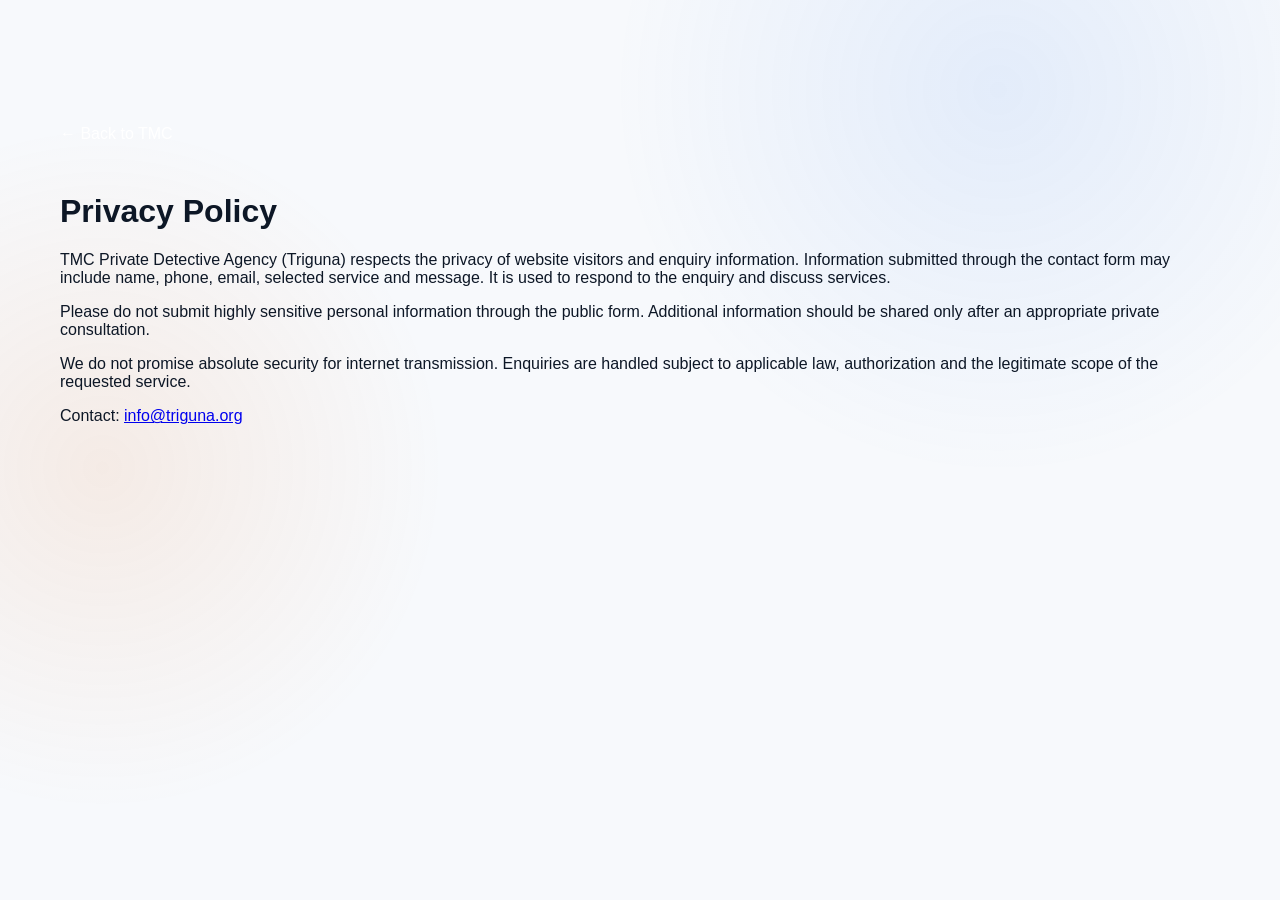
==== privacy-policy.html @ 532d1ec5 "Add files via upload" ====
<!doctype html><html lang="en"><head><meta charset="utf-8"><meta name="viewport" content="width=device-width,initial-scale=1"><title>Privacy Policy | TMC Private Detective Agency</title><link rel="stylesheet" href="styles.css"></head><body><main class="section"><div class="container"><a class="brand" href="index.html">← Back to TMC</a><h1 style="margin-top:50px">Privacy Policy</h1><p>TMC Private Detective Agency (Triguna) respects the privacy of website visitors and enquiry information. Information submitted through the contact form may include name, phone, email, selected service and message. It is used to respond to the enquiry and discuss services.</p><p>Please do not submit highly sensitive personal information through the public form. Additional information should be shared only after an appropriate private consultation.</p><p>We do not promise absolute security for internet transmission. Enquiries are handled subject to applicable law, authorization and the legitimate scope of the requested service.</p><p>Contact: <a href="mailto:info@triguna.org">info@triguna.org</a></p></div></main></body></html>
---- styles.css ----
*{box-sizing:border-box}html{scroll-behavior:smooth}body{margin:0;background:#f7f9fc;color:#0d1726;font-family:"DM Sans",sans-serif;overflow-x:hidden}body:before{content:"";position:fixed;inset:0;background:radial-gradient(circle at 75% 12%,rgba(125,92,255,.10),transparent 30%),radial-gradient(circle at 15% 55%,rgba(0,213,255,.06),transparent 28%);pointer-events:none;z-index:-2}.noise{position:fixed;inset:0;opacity:.025;pointer-events:none;z-index:100;background-image:url("data:image/svg+xml,%3Csvg viewBox='0 0 180 180' xmlns='http://www.w3.org/2000/svg'%3E%3Cfilter id='n'%3E%3CfeTurbulence type='fractalNoise' baseFrequency='.9' numOctaves='4' stitchTiles='stitch'/%3E%3C/filter%3E%3Crect width='100%25' height='100%25' filter='url(%23n)' opacity='.5'/%3E%3C/svg%3E")}.container{width:min(1160px,calc(100% - 48px));margin:auto}.site-header{position:fixed;top:0;left:0;right:0;z-index:50;background:rgba(7,8,13,.64);backdrop-filter:blur(18px);border-bottom:1px solid rgba(255,255,255,.07)}.nav-wrap{height:82px;display:flex;align-items:center;justify-content:space-between}.brand{display:flex;align-items:center;gap:11px;color:#ffffff;text-decoration:none}.brand-mark{width:40px;height:40px;border:1px solid rgba(255,255,255,.2);border-radius:12px;display:flex;align-items:center;justify-content:center;font-family:Manrope;font-size:11px;font-weight:800;letter-spacing:-2px;position:relative;box-shadow:inset 0 0 20px rgba(255,255,255,.04),0 8px 30px rgba(0,0,0,.2)}.brand-mark i{position:absolute;width:2px;height:28px;background:#1f6feb;transform:rotate(22deg);opacity:.9}.brand-mark b{font-size:9px;color:#1f6feb;margin-left:1px}.brand-text{display:flex;flex-direction:column}.brand-text strong{font:800 17px/1 Manrope;letter-spacing:.04em}.brand-text small{font-size:7px;letter-spacing:.18em;color:#6b7788;margin-top:5px}.nav{display:flex;align-items:center;gap:28px}.nav a{color:#596779;text-decoration:none;font-size:13px;font-weight:600;transition:.25s}.nav a:hover{color:#ffffff}.nav .nav-cta{color:#ffffff;border:1px solid rgba(255,255,255,.16);padding:11px 17px;border-radius:10px;background:rgba(255,255,255,.06)}.menu-toggle{display:none;background:none;border:0}.hero{min-height:850px;position:relative;display:flex;align-items:center;padding:120px 0 80px;overflow:hidden}.grid-lines{position:absolute;inset:0;opacity:.18;background-image:linear-gradient(rgba(255,255,255,.045) 1px,transparent 1px),linear-gradient(90deg,rgba(255,255,255,.045) 1px,transparent 1px);background-size:90px 90px;mask-image:linear-gradient(to bottom,black,transparent 85%)}.hero-grid{display:grid;grid-template-columns:1.05fr .95fr;align-items:center;gap:50px;position:relative;z-index:2}.eyebrow{font-size:10px;letter-spacing:.2em;color:#647184;font-weight:700}.pulse{display:inline-block;width:7px;height:7px;border-radius:50%;background:#9d7cff;box-shadow:0 0 0 5px rgba(157,124,255,.1);margin-right:9px}.hero h1{font:800 clamp(58px,7vw,96px)/.93 Manrope;margin:25px 0;color:#ffffff;letter-spacing:-.065em}.hero h1 em,.section-head h2 em,.about-copy h2 em,.cta-box h2 em{font-style:normal;background:linear-gradient(100deg,#ffffff,#1f6feb 45%,#11a8c8);-webkit-background-clip:text;background-clip:text;color:transparent}.dot{color:#1f6feb}.hero-lead{max-width:580px;color:#5d6b7c;font-size:18px;line-height:1.7}.hero-actions{display:flex;gap:12px;flex-wrap:wrap;margin:32px 0}.btn{display:inline-flex;align-items:center;justify-content:center;gap:15px;padding:15px 20px;border-radius:12px;text-decoration:none;font-weight:700;font-size:13px;border:1px solid transparent;cursor:pointer}.btn span{font-size:18px}.btn-primary{background:#ffffff;color:#ffffff;box-shadow:0 15px 40px rgba(255,255,255,.10)}.btn-primary:hover{transform:translateY(-2px);box-shadow:0 20px 50px rgba(255,255,255,.16)}.btn-ghost{color:#ffffff;border-color:rgba(255,255,255,.14);background:rgba(255,255,255,.035)}.trust-row{display:flex;gap:30px;margin-top:50px}.trust-row div{display:flex;flex-direction:column;gap:6px}.trust-row strong{font:700 18px Manrope}.trust-row span{font-size:10px;color:#697789}.hero-visual{height:520px;display:grid;place-items:center}.scene{width:470px;height:470px;position:relative;perspective:1000px}.ring{position:absolute;inset:50%;border:1px solid rgba(167,139,250,.28);border-radius:50%;transform-style:preserve-3d}.ring-a{width:390px;height:390px;margin:-195px;transform:rotateX(68deg) rotateZ(16deg);box-shadow:0 0 80px rgba(120,91,255,.10);animation:spin 18s linear infinite}.ring-b{width:310px;height:310px;margin:-155px;transform:rotateY(68deg) rotateZ(-25deg);border-color:rgba(105,225,255,.2);animation:spin 14s linear infinite reverse}.glass-card{background:linear-gradient(145deg,rgba(255,255,255,.11),rgba(255,255,255,.025));border:1px solid rgba(255,255,255,.17);box-shadow:0 35px 80px rgba(0,0,0,.45),inset 0 1px rgba(255,255,255,.12);backdrop-filter:blur(20px)}.main-card{position:absolute;width:300px;height:360px;left:85px;top:55px;border-radius:28px;padding:20px;transform:rotateY(-14deg) rotateX(8deg) rotateZ(2deg);animation:float 6s ease-in-out infinite}.card-top{display:flex;align-items:center;gap:7px;color:#888995;font-size:8px;letter-spacing:.16em}.mini-dot{width:6px;height:6px;border-radius:50%;background:#1f6feb}.case-code{margin-left:auto}.lens{height:190px;margin:27px 0 22px;border-radius:20px;background:radial-gradient(circle at 50% 48%,rgba(167,139,250,.25),transparent 23%),radial-gradient(circle at 50% 50%,#10131d 0 34%,#0f1724 35% 54%,#151822 55% 56%,#0b0d12 57%);position:relative;overflow:hidden;box-shadow:inset 0 0 50px #000}.lens:before{content:"";position:absolute;inset:20%;border:1px solid rgba(167,139,250,.35);border-radius:50%;box-shadow:0 0 50px rgba(167,139,250,.12)}.lens-core{position:absolute;width:50px;height:50px;border-radius:50%;left:calc(50% - 25px);top:calc(50% - 25px);background:radial-gradient(circle,#b9a4ff 0 3%,#312553 4% 25%,#111b2b 55%);box-shadow:0 0 35px #8b70ff55}.scan{position:absolute;height:1px;left:0;right:0;top:46%;background:linear-gradient(90deg,transparent,#9e86ff,transparent);animation:scan 2.6s ease-in-out infinite}.signal{height:30px;display:flex;align-items:end;gap:5px}.signal span{width:8px;border-radius:5px 5px 1px 1px;background:#8e75ff44}.signal span:nth-child(1){height:10px}.signal span:nth-child(2){height:18px}.signal span:nth-child(3){height:27px;background:#1f6feb}.signal span:nth-child(4){height:20px}.signal span:nth-child(5){height:13px}.card-meta{display:flex;justify-content:space-between;margin-top:20px}.card-meta div{display:flex;flex-direction:column;gap:5px}.card-meta small{font-size:7px;color:#778493;letter-spacing:.14em}.card-meta strong{font-size:10px;letter-spacing:.08em}.float-tag{position:absolute;padding:11px 13px;border:1px solid rgba(255,255,255,.13);background:rgba(12,13,20,.72);backdrop-filter:blur(15px);border-radius:10px;font-size:8px;letter-spacing:.15em;box-shadow:0 15px 30px #0004}.float-tag b{color:#1f6feb;margin-left:7px}.tag-one{top:70px;right:0}.tag-two{bottom:110px;left:0}.tag-three{bottom:45px;right:15px}.hero-orb{position:absolute;border-radius:50%;filter:blur(70px);opacity:.16}.orb-one{width:300px;height:300px;background:#1f6feb;top:140px;right:10%}.orb-two{width:240px;height:240px;background:#11a8c8;bottom:30px;left:-100px}.scroll-note{position:absolute;bottom:25px;left:50%;transform:translateX(-50%);font-size:8px;letter-spacing:.22em;color:#718094}.scroll-note span{margin-left:8px;color:#aaa}.ticker{border-block:1px solid rgba(255,255,255,.06);overflow:hidden;white-space:nowrap;padding:17px 0;color:#6a7788;font-size:10px;letter-spacing:.2em}.ticker-track{display:flex;gap:24px;width:max-content;animation:ticker 35s linear infinite}.ticker i{color:#8f78ff;font-style:normal}.section{padding:125px 0}.section-head{display:grid;grid-template-columns:1.2fr .8fr;gap:60px;align-items:end;margin-bottom:55px}.section-head h2,.about-copy h2{font:800 clamp(40px,5vw,66px)/1 Manrope;letter-spacing:-.055em;margin:18px 0 0}.section-head>p{color:#647184;line-height:1.8;max-width:420px;margin:0 0 5px}.services-grid{display:grid;grid-template-columns:repeat(3,1fr);gap:14px}.service-card{min-height:255px;padding:27px;border:1px solid rgba(255,255,255,.08);background:linear-gradient(145deg,rgba(255,255,255,.055),rgba(255,255,255,.018));border-radius:18px;position:relative;overflow:hidden;transition:.35s}.service-card:before{content:"";position:absolute;width:160px;height:160px;border-radius:50%;right:-80px;top:-80px;background:#1f6feb1a;filter:blur(5px);transition:.4s}.service-card:hover{transform:translateY(-7px);border-color:#1f6feb44;box-shadow:0 25px 60px #0005}.service-card:hover:before{transform:scale(1.8)}.service-number{position:absolute;top:22px;right:25px;color:#a1acb9;font:700 10px Manrope}.service-icon{width:39px;height:39px;border-radius:11px;border:1px solid #1f6feb33;display:grid;place-items:center;color:#1f6feb;background:#1f6feb0d;font-size:17px;margin-bottom:35px}.service-card h3{font:700 18px Manrope;margin:0 0 10px}.service-card p{font-size:12px;line-height:1.7;color:#657386;margin:0 0 22px}.service-card a{font-size:11px;color:#1f6feb;text-decoration:none}.service-card a span{margin-left:6px}.process-section{background:linear-gradient(180deg,transparent,#ffffff,transparent)}.process-line{display:grid;grid-template-columns:repeat(4,1fr);border-top:1px solid rgba(255,255,255,.1)}.process-step{padding:30px 22px 20px 0;position:relative}.process-step:before{content:"";position:absolute;width:7px;height:7px;border-radius:50%;background:#1f6feb;top:-4px;box-shadow:0 0 0 7px #1f6feb12}.process-step span{font:700 11px Manrope;color:#777985}.process-step h3{font:700 22px Manrope;margin:35px 0 8px}.process-step p{color:#7e8089;font-size:13px;line-height:1.65;max-width:220px}.about-grid{display:grid;grid-template-columns:.85fr 1.15fr;gap:100px;align-items:center}.about-visual{height:430px;display:grid;place-items:center;perspective:900px}.cube{width:180px;height:180px;position:relative;transform-style:preserve-3d;transform:rotateX(-18deg) rotateY(30deg) rotateZ(-5deg);animation:cube 12s linear infinite}.face{position:absolute;width:180px;height:180px;display:grid;place-items:center;font:800 25px Manrope;letter-spacing:.08em;background:linear-gradient(145deg,#e9eef5,#090a0e);border:1px solid #1f6feb44;box-shadow:inset 0 0 45px #1f6feb08}.front{transform:translateZ(90px)}.back{transform:rotateY(180deg) translateZ(90px)}.right{transform:rotateY(90deg) translateZ(90px)}.left{transform:rotateY(-90deg) translateZ(90px)}.top{transform:rotateX(90deg) translateZ(90px)}.bottom{transform:rotateX(-90deg) translateZ(90px)}.about-copy .large{font-size:16px;line-height:1.8;color:#999aa5;max-width:650px}.feature-list{margin-top:38px;border-top:1px solid #ffffff10}.feature-list div{display:grid;grid-template-columns:50px 1fr;gap:15px;padding:20px 0;border-bottom:1px solid #ffffff10}.feature-list b{color:#1f6feb;font-size:11px}.feature-list span{font-size:12px;color:#657386;line-height:1.6}.feature-list strong{display:block;color:#172033;margin-bottom:3px}.cta-box{border:1px solid rgba(255,255,255,.1);border-radius:25px;padding:55px 60px;display:flex;align-items:center;justify-content:space-between;gap:30px;background:radial-gradient(circle at 85% 50%,#1f6feb13,transparent 35%),linear-gradient(135deg,#eef3f8,#f2f5f8);box-shadow:0 30px 80px #0005}.cta-box h2{font:800 clamp(35px,4vw,54px)/1 Manrope;letter-spacing:-.05em;margin:16px 0 0}.contact-grid{display:grid;grid-template-columns:.72fr 1.28fr;gap:20px}.contact-info{border:1px solid #ffffff0d;border-radius:20px;padding:10px;background:#ffffff}.contact-item{display:flex;gap:16px;align-items:center;padding:22px 17px;border-bottom:1px solid #ffffff0a;text-decoration:none;color:#ffffff}.contact-item:last-child{border-bottom:0}.contact-icon{width:42px;height:42px;border:1px solid #1f6feb2e;background:#1f6feb09;color:#1f6feb;border-radius:12px;display:grid;place-items:center}.contact-item small{display:block;color:#778493;font-size:8px;letter-spacing:.17em;margin-bottom:5px}.contact-item strong{font-size:13px;line-height:1.5}.contact-form{border:1px solid #ffffff0d;border-radius:20px;padding:28px;background:#ffffff}.form-row{display:grid;grid-template-columns:1fr 1fr;gap:15px}label{font-size:10px;color:#777985;display:block;margin-bottom:15px;letter-spacing:.03em}input,select,textarea{width:100%;margin-top:8px;border:1px solid #ffffff10;background:#f7f9fc;color:#eee;border-radius:10px;padding:13px 14px;outline:none;font:13px "DM Sans"}input:focus,select:focus,textarea:focus{border-color:#1f6feb66;box-shadow:0 0 0 3px #1f6feb0a}select{appearance:auto}textarea{resize:vertical}.form-bottom{display:flex;align-items:center;justify-content:space-between;gap:20px}.check{display:flex;align-items:flex-start;gap:8px;font-size:9px;line-height:1.5;color:#778493;max-width:300px}.check input{width:auto;margin:1px 0}.form-note{font-size:10px;color:#778493}.form-note a{color:#1f6feb}.map-wrap{margin-top:20px;min-height:330px;border:1px solid #ffffff0d;border-radius:20px;overflow:hidden;position:relative;background:#ffffff}.map-wrap iframe{width:100%;height:330px;border:0;filter:grayscale(1) invert(.92) hue-rotate(180deg) brightness(.75) contrast(1.15)}.map-copy{position:absolute;z-index:2;left:25px;top:25px;padding:22px;background:#ffffffdd;backdrop-filter:blur(14px);border:1px solid #ffffff14;border-radius:15px;max-width:280px;box-shadow:0 20px 50px #0007}.map-copy h3{font:700 22px Manrope;line-height:1.15;margin:13px 0}.map-copy p{font-size:10px;color:#777985}.map-copy a{font-size:10px;color:#1f6feb;text-decoration:none}.footer{padding:70px 0 25px;border-top:1px solid #ffffff0a;background:#eef2f6}.footer-grid{display:grid;grid-template-columns:2fr 1fr 1fr;gap:50px}.footer p{max-width:330px;color:#6b7788;font-size:11px;line-height:1.7;margin-top:18px}.footer-grid>div:not(:first-child){display:flex;flex-direction:column;gap:10px}.footer-grid small{color:#6b7788;font-size:8px;letter-spacing:.18em;margin-bottom:6px}.footer-grid a:not(.brand){color:#667587;text-decoration:none;font-size:11px}.footer-bottom{border-top:1px solid #ffffff0a;margin-top:50px;padding-top:20px;display:flex;justify-content:space-between;gap:30px;color:#738092;font-size:8px;line-height:1.5}.chat-launcher{position:fixed;right:24px;bottom:24px;width:60px;height:60px;border:1px solid #ffffff22;border-radius:18px;background:linear-gradient(145deg,#1f6feb,#1757b8);color:#ffffff;z-index:80;box-shadow:0 18px 45px #0008;cursor:pointer;font-size:23px}.chat-launcher i{position:absolute;right:-3px;top:-4px;width:17px;height:17px;border-radius:50%;background:#ffffff;color:#17131f;font:700 9px/17px "DM Sans";font-style:normal}.chatbot{position:fixed;right:24px;bottom:96px;width:350px;height:480px;background:#ffffff;border:1px solid #ffffff16;border-radius:20px;z-index:79;box-shadow:0 30px 90px #000b;display:none;overflow:hidden}.chatbot.open{display:flex;flex-direction:column;animation:pop .25s ease}.chat-head{padding:17px 18px;display:flex;justify-content:space-between;align-items:center;border-bottom:1px solid #ffffff0d;background:#eef3f8}.chat-head strong{display:block;font:700 13px Manrope}.chat-head small{font-size:9px;color:#6f717c}.chat-head button{background:none;border:0;color:#777985;font-size:23px;cursor:pointer}.chat-messages{padding:17px;flex:1;overflow:auto;display:flex;flex-direction:column;gap:10px}.bot-msg,.user-msg{max-width:85%;padding:10px 12px;border-radius:12px;font-size:11px;line-height:1.55}.bot-msg{background:#e9eef5;color:#c7c8d0;align-self:flex-start}.user-msg{background:#1f6feb;color:#ffffff;align-self:flex-end}.chat-quick{display:flex;gap:6px;padding:0 12px 10px;overflow:auto}.chat-quick button{white-space:nowrap;background:#ffffff07;border:1px solid #ffffff10;color:#9d9eaa;border-radius:20px;padding:7px 9px;font-size:9px;cursor:pointer}.chatbot form{display:flex;border-top:1px solid #ffffff0d;padding:10px;gap:7px}.chatbot form input{margin:0}.chatbot form button{width:42px;border:0;border-radius:10px;background:#1f6feb;color:#08080d;font-weight:800}.reveal{opacity:0;transform:translateY(25px);transition:opacity .7s ease,transform .7s ease}.reveal.visible{opacity:1;transform:none}@keyframes float{0%,100%{transform:rotateY(-14deg) rotateX(8deg) rotateZ(2deg) translateY(0)}50%{transform:rotateY(-10deg) rotateX(5deg) rotateZ(1deg) translateY(-12px)}}@keyframes spin{to{transform:rotateX(68deg) rotateZ(376deg)}}@keyframes scan{0%,100%{top:25%;opacity:0}20%{opacity:1}50%{top:80%;opacity:.6}80%{opacity:1}}@keyframes cube{to{transform:rotateX(342deg) rotateY(390deg) rotateZ(355deg)}}@keyframes ticker{to{transform:translateX(-50%)}}@keyframes pop{from{opacity:0;transform:translateY(10px) scale(.97)}to{opacity:1;transform:none}}@media(max-width:900px){.nav{gap:15px}.hero-grid{grid-template-columns:1fr}.hero{min-height:auto;padding-top:145px}.hero-visual{height:480px}.section-head{grid-template-columns:1fr;gap:15px}.services-grid{grid-template-columns:1fr 1fr}.about-grid{grid-template-columns:1fr;gap:30px}.about-visual{height:330px}.contact-grid{grid-template-columns:1fr}.process-line{grid-template-columns:1fr 1fr}.footer-grid{grid-template-columns:1fr 1fr}.footer-grid>div:first-child{grid-column:1/-1}}@media(max-width:650px){.container{width:min(100% - 30px,1160px)}.nav{display:none;position:absolute;top:81px;left:15px;right:15px;padding:18px;background:#ffffff;border:1px solid #ffffff12;border-radius:15px;flex-direction:column;align-items:stretch}.nav.open{display:flex}.nav a{padding:8px}.menu-toggle{display:flex;flex-direction:column;gap:5px}.menu-toggle span{width:24px;height:1px;background:#172033}.hero h1{font-size:58px}.hero-lead{font-size:15px}.trust-row{gap:14px;flex-wrap:wrap}.trust-row div{min-width:90px}.scene{transform:scale(.75);transform-origin:center}.hero-visual{height:390px}.services-grid{grid-template-columns:1fr}.process-line{grid-template-columns:1fr}.cta-box{padding:35px 25px;flex-direction:column;align-items:flex-start}.form-row{grid-template-columns:1fr}.form-bottom{align-items:flex-start;flex-direction:column}.footer-grid{grid-template-columns:1fr}.footer-bottom{flex-direction:column}.chatbot{right:12px;left:12px;width:auto;bottom:88px}.chat-launcher{right:15px;bottom:15px}.map-copy{right:15px;left:15px;max-width:none}.map-wrap iframe{height:390px}.map-wrap{min-height:390px}}

/* Triguna-inspired corporate palette */
body{background:#f7f9fc;color:#0d1726}
body:before{background:radial-gradient(circle at 78% 10%,rgba(31,111,235,.10),transparent 30%),radial-gradient(circle at 10% 50%,rgba(17,168,200,.08),transparent 28%)}
.site-header{background:rgba(247,249,252,.78);border-bottom:1px solid rgba(13,23,38,.08)}
.nav a{color:#526174}.nav a:hover{color:#0d1726}.nav .nav-cta{color:#fff;background:#1f6feb;border-color:#1f6feb}
.brand-mark{border-color:rgba(13,23,38,.15);box-shadow:inset 0 0 20px rgba(31,111,235,.05),0 8px 30px rgba(13,23,38,.08)}
.hero{background:linear-gradient(180deg,#f7f9fc 0%,#f4f7fb 100%)}
.grid-lines{opacity:.5;background-image:linear-gradient(rgba(13,23,38,.04) 1px,transparent 1px),linear-gradient(90deg,rgba(13,23,38,.04) 1px,transparent 1px)}
.glass-card{background:linear-gradient(145deg,rgba(255,255,255,.9),rgba(239,245,252,.75));border-color:rgba(31,111,235,.16);box-shadow:0 35px 80px rgba(31,55,90,.16),inset 0 1px rgba(255,255,255,.9)}
.main-card{background:linear-gradient(145deg,rgba(255,255,255,.96),rgba(239,245,252,.86))}
.lens{background:radial-gradient(circle at 50% 48%,rgba(31,111,235,.23),transparent 23%),radial-gradient(circle at 50% 50%,#e7edf5 0 34%,#dce5ef 35% 54%,#c9d7e7 55% 56%,#e7edf5 57%)}
.lens-core{background:radial-gradient(circle,#4db7d0 0 3%,#2a72bc 4% 25%,#13253b 55%);box-shadow:0 0 35px rgba(31,111,235,.3)}
.float-tag{background:rgba(255,255,255,.9);border-color:rgba(13,23,38,.10);box-shadow:0 15px 30px rgba(13,23,38,.12)}
.ticker{border-color:rgba(13,23,38,.08);color:#6a7788}
.section-head>p,.about-copy .large{color:#647184}
.service-card{border-color:rgba(13,23,38,.09);background:linear-gradient(145deg,rgba(255,255,255,.96),rgba(239,244,249,.8));box-shadow:0 10px 30px rgba(20,45,80,.04)}
.service-card:hover{border-color:rgba(31,111,235,.28);box-shadow:0 25px 60px rgba(20,45,80,.12)}
.service-card:before{background:rgba(31,111,235,.08)}
.process-section{background:linear-gradient(180deg,transparent,#eef3f8,transparent)}
.process-line{border-color:rgba(13,23,38,.10)}
.process-step h3{color:#172033}.process-step p{color:#657386}
.about-visual .face{background:linear-gradient(145deg,#f3f7fb,#dfe8f1);border-color:rgba(31,111,235,.20);box-shadow:inset 0 0 45px rgba(31,111,235,.05)}
.cta-box{border-color:rgba(13,23,38,.09);background:radial-gradient(circle at 85% 50%,rgba(31,111,235,.10),transparent 35%),linear-gradient(135deg,#ffffff,#eef4f9);box-shadow:0 30px 80px rgba(20,45,80,.10)}
.contact-info,.contact-form{border-color:rgba(13,23,38,.09);background:#fff}
input,select,textarea{background:#f7f9fc;border-color:rgba(13,23,38,.10);color:#172033}
.map-wrap{border-color:rgba(13,23,38,.09);background:#eef3f8}
.map-copy{background:rgba(255,255,255,.94);border-color:rgba(13,23,38,.10);box-shadow:0 20px 50px rgba(13,23,38,.14)}
.footer{background:#0c1726;border-top-color:rgba(255,255,255,.08)}
.footer p,.footer-grid a:not(.brand){color:#a6b2c0}.footer-grid small{color:#7f8d9d}.footer-bottom{border-color:rgba(255,255,255,.10);color:#8290a0}
.chatbot{background:#fff;border-color:rgba(13,23,38,.12);box-shadow:0 30px 90px rgba(13,23,38,.24)}
.chat-head{background:#f0f4f8;border-color:rgba(13,23,38,.08)}
.bot-msg{background:#edf2f7;color:#334257}.chat-quick button{background:#f3f6f9;border-color:rgba(13,23,38,.08);color:#5d6b7c}
.chatbot form{border-color:rgba(13,23,38,.08)}

.hero h1,.section-head h2,.about-copy h2,.cta-box h2,.service-card h3,.process-step h3{color:#0d1726}.card-top{color:#667588}.hero-lead{color:#5d6b7c}.trust-row span{color:#6a7788}.service-number{color:#a1acb9}.hero-orb{opacity:.12}.tag-one,.tag-two,.tag-three{color:#334257}

.local-section{background:#f1f5f9}
.local-grid{display:grid;grid-template-columns:repeat(3,1fr);gap:14px}
.local-card{padding:30px;border:1px solid rgba(13,23,38,.08);background:#fff;border-radius:18px;box-shadow:0 10px 30px rgba(20,45,80,.04)}
.local-card span{font-size:9px;letter-spacing:.18em;color:#1f6feb;font-weight:700}
.local-card h3{font:700 20px Manrope;color:#0d1726;margin:14px 0 10px}
.local-card p{font-size:12px;line-height:1.7;color:#657386}
.local-card a{font-size:11px;color:#1f6feb;text-decoration:none}
.keyword-cloud{display:flex;gap:8px;flex-wrap:wrap;margin-top:25px}
.keyword-cloud span{font-size:9px;color:#667587;background:#fff;border:1px solid rgba(13,23,38,.08);border-radius:999px;padding:8px 11px}
.faq-grid{display:grid;grid-template-columns:1fr 1fr;gap:12px}
.faq-item{border:1px solid rgba(13,23,38,.08);background:#fff;border-radius:15px;padding:18px 20px}
.faq-item summary{cursor:pointer;font:700 14px Manrope;color:#172033}
.faq-item p{font-size:12px;line-height:1.7;color:#657386;margin:15px 0 0}
.footer-bottom a{color:#9fb0c3;text-decoration:none}
@media(max-width:900px){.local-grid{grid-template-columns:1fr}.faq-grid{grid-template-columns:1fr}}

/* Warm orange accents: reserved for actions and important moments. */
:root{--accent-orange:#e87522;--accent-orange-dark:#c9580d;--accent-orange-soft:rgba(232,117,34,.12)}
body:before{background:radial-gradient(circle at 78% 10%,rgba(31,111,235,.09),transparent 30%),radial-gradient(circle at 8% 52%,rgba(232,117,34,.10),transparent 27%)}
.brand-mark i,.brand-mark b,.dot,.mini-dot,.float-tag b,.local-card span{color:var(--accent-orange);background-color:var(--accent-orange)}
.brand-mark b,.float-tag b,.local-card span{background-color:transparent}
.pulse{background:var(--accent-orange);box-shadow:0 0 0 5px var(--accent-orange-soft)}
.hero h1 em,.section-head h2 em,.about-copy h2 em,.cta-box h2 em{background:linear-gradient(100deg,#0d1726 5%,#d86413 56%,#f09a45);-webkit-background-clip:text;background-clip:text}
.btn-primary,.nav .nav-cta{background:linear-gradient(135deg,var(--accent-orange),var(--accent-orange-dark));border-color:var(--accent-orange);box-shadow:0 14px 30px rgba(201,88,13,.20)}
.btn-primary:hover,.nav .nav-cta:hover{background:linear-gradient(135deg,#f08a36,#c4510b);box-shadow:0 18px 35px rgba(201,88,13,.26)}
.service-icon,.contact-icon{color:var(--accent-orange);border-color:rgba(232,117,34,.30);background:var(--accent-orange-soft)}
.service-card:before{background:rgba(232,117,34,.08)}.service-card:hover{border-color:rgba(232,117,34,.35)}
.service-card a,.local-card a,.map-copy a,.form-note a{color:var(--accent-orange-dark)}
.process-step:before{background:var(--accent-orange);box-shadow:0 0 0 7px var(--accent-orange-soft)}
.cta-box{background:radial-gradient(circle at 85% 50%,rgba(232,117,34,.15),transparent 35%),linear-gradient(135deg,#fff,#f8f1ea)}
.chat-launcher{background:linear-gradient(145deg,var(--accent-orange),var(--accent-orange-dark))}
.local-note{margin-top:28px;padding:28px 32px;border-left:4px solid var(--accent-orange);border-radius:0 16px 16px 0;background:linear-gradient(90deg,#fff8f2,#fff);box-shadow:0 10px 30px rgba(90,51,22,.05)}
.local-note h3{margin:0 0 9px;font:700 20px Manrope;color:#172033}.local-note p{max-width:900px;margin:0;color:#657386;font-size:13px;line-height:1.8}

/* Generated editorial photography, framed to retain a clean and readable layout. */
.hero-photo{position:absolute;inset:18px;width:calc(100% - 36px);height:calc(100% - 36px);object-fit:cover;object-position:center;border-radius:30px;opacity:.92;filter:saturate(.88) contrast(1.03);box-shadow:0 28px 70px rgba(21,55,92,.20)}
.scene:after{content:"";position:absolute;inset:18px;border-radius:30px;background:linear-gradient(135deg,rgba(15,41,73,.08),transparent 48%,rgba(232,117,34,.13));pointer-events:none}
.scene .ring,.scene .main-card,.scene .float-tag{z-index:1}.scene .main-card{background:rgba(255,255,255,.89);box-shadow:0 25px 55px rgba(13,38,68,.24),inset 0 1px rgba(255,255,255,.9)}
.about-photo-frame{width:min(100%,390px);height:390px;position:relative;overflow:hidden;border-radius:24px;border:8px solid #fff;box-shadow:0 25px 55px rgba(22,52,86,.16)}
.about-photo-frame:after{content:"";position:absolute;inset:0;background:linear-gradient(145deg,rgba(25,87,154,.10),transparent 50%,rgba(232,117,34,.14));pointer-events:none}.about-photo-frame img{width:100%;height:100%;object-fit:cover;display:block}.photo-caption{position:absolute;z-index:1;left:16px;right:16px;bottom:16px;padding:12px 14px;border-radius:10px;background:rgba(12,36,64,.88);color:#fff;font:700 10px Manrope;letter-spacing:.13em;backdrop-filter:blur(10px)}.photo-caption span{color:#f59a43;margin-right:8px}
@media(max-width:650px){.hero-photo{inset:10px;width:calc(100% - 20px);height:calc(100% - 20px)}.scene:after{inset:10px}.about-photo-frame{height:310px}}

/* The hero image is now the sole focal point, without the old dashboard overlay. */
.scene .ring,.scene .main-card,.scene .float-tag{display:none}

/* Blue navigation surface for clearer contrast against the light hero. */
.site-header{background:linear-gradient(100deg,rgba(10,39,75,.96),rgba(20,82,143,.94));border-bottom-color:rgba(255,255,255,.14);box-shadow:0 8px 28px rgba(12,45,82,.16)}
.brand{color:#fff}.brand-text small{color:rgba(255,255,255,.67)}.brand-mark{border-color:rgba(255,255,255,.25);box-shadow:inset 0 0 20px rgba(255,255,255,.08),0 8px 30px rgba(0,0,0,.14)}
.nav a,.nav a:hover{color:rgba(255,255,255,.88)}.nav a:hover{color:#fff}.nav .nav-cta{border-color:#f2994a;background:linear-gradient(135deg,#ee7a22,#c9580d)}
@media(max-width:650px){.nav{background:#123f72;border-color:rgba(255,255,255,.16)}.menu-toggle span{background:#fff}}

body.modal-open{overflow:hidden}.success-modal{position:fixed;inset:0;z-index:120;display:none;align-items:center;justify-content:center;padding:20px}.success-modal.open{display:flex}.success-modal__backdrop{position:absolute;inset:0;background:rgba(7,24,45,.64);backdrop-filter:blur(7px)}.success-modal__card{position:relative;z-index:1;width:min(100%,440px);padding:44px 38px 36px;text-align:center;border:1px solid rgba(255,255,255,.65);border-radius:24px;background:linear-gradient(145deg,#fff,#f4f8fc);box-shadow:0 28px 80px rgba(5,24,50,.34);animation:modal-in .25s ease}.success-modal__close{position:absolute;top:14px;right:17px;border:0;background:transparent;color:#5f6e80;font-size:26px;cursor:pointer}.success-modal__icon{display:grid;place-items:center;width:64px;height:64px;margin:0 auto 20px;border-radius:50%;background:linear-gradient(135deg,#1b6dbc,#10457d);box-shadow:0 10px 25px rgba(16,69,125,.22);color:#fff;font-size:29px;font-weight:800}.success-modal h2{margin:14px 0 10px;font:800 38px/1 Manrope;color:#102b4b;letter-spacing:-.04em}.success-modal p{margin:0 auto 26px;max-width:315px;color:#667587;font-size:14px;line-height:1.7}.success-modal .btn{min-width:140px}@keyframes modal-in{from{opacity:0;transform:translateY(12px) scale(.96)}to{opacity:1;transform:none}}

/* Refined TMC monogram and wordmark. */
.site-header .brand{gap:13px;transition:transform .25s ease}.site-header .brand:hover{transform:translateY(-1px)}
.site-header .brand-mark{width:48px;height:48px;overflow:hidden;border-radius:15px;border:1px solid rgba(255,255,255,.30);background:linear-gradient(145deg,rgba(72,144,211,.44),rgba(8,35,69,.72));box-shadow:inset 0 1px rgba(255,255,255,.18),0 10px 24px rgba(1,18,40,.22)}
.site-header .brand-mark:before{content:"";position:absolute;width:70px;height:70px;border:1px solid rgba(255,255,255,.16);border-radius:50%;left:-31px;bottom:-39px}.site-header .brand-mark span{position:relative;z-index:1;font:800 13px/1 Manrope;letter-spacing:-.12em}.site-header .brand-mark span:first-child{margin-right:-2px}.site-header .brand-mark i{z-index:2;width:3px;height:34px;border-radius:3px;background:linear-gradient(#ffad5e,#df6210);box-shadow:0 0 12px rgba(240,122,34,.45);transform:rotate(23deg)}.site-header .brand-mark b{position:relative;z-index:1;font:800 10px Manrope;color:#fff;margin-left:-1px}
.site-header .brand-text strong{font:800 24px/.9 Manrope;letter-spacing:.025em;text-shadow:0 2px 12px rgba(0,0,0,.16)}.site-header .brand-text small{margin-top:6px;font:700 8px/1.1 "DM Sans";letter-spacing:.20em;color:rgba(255,255,255,.72)}
@media(max-width:650px){.site-header .brand-mark{width:42px;height:42px;border-radius:13px}.site-header .brand-text strong{font-size:21px}.site-header .brand-text small{font-size:6.5px;letter-spacing:.16em}}
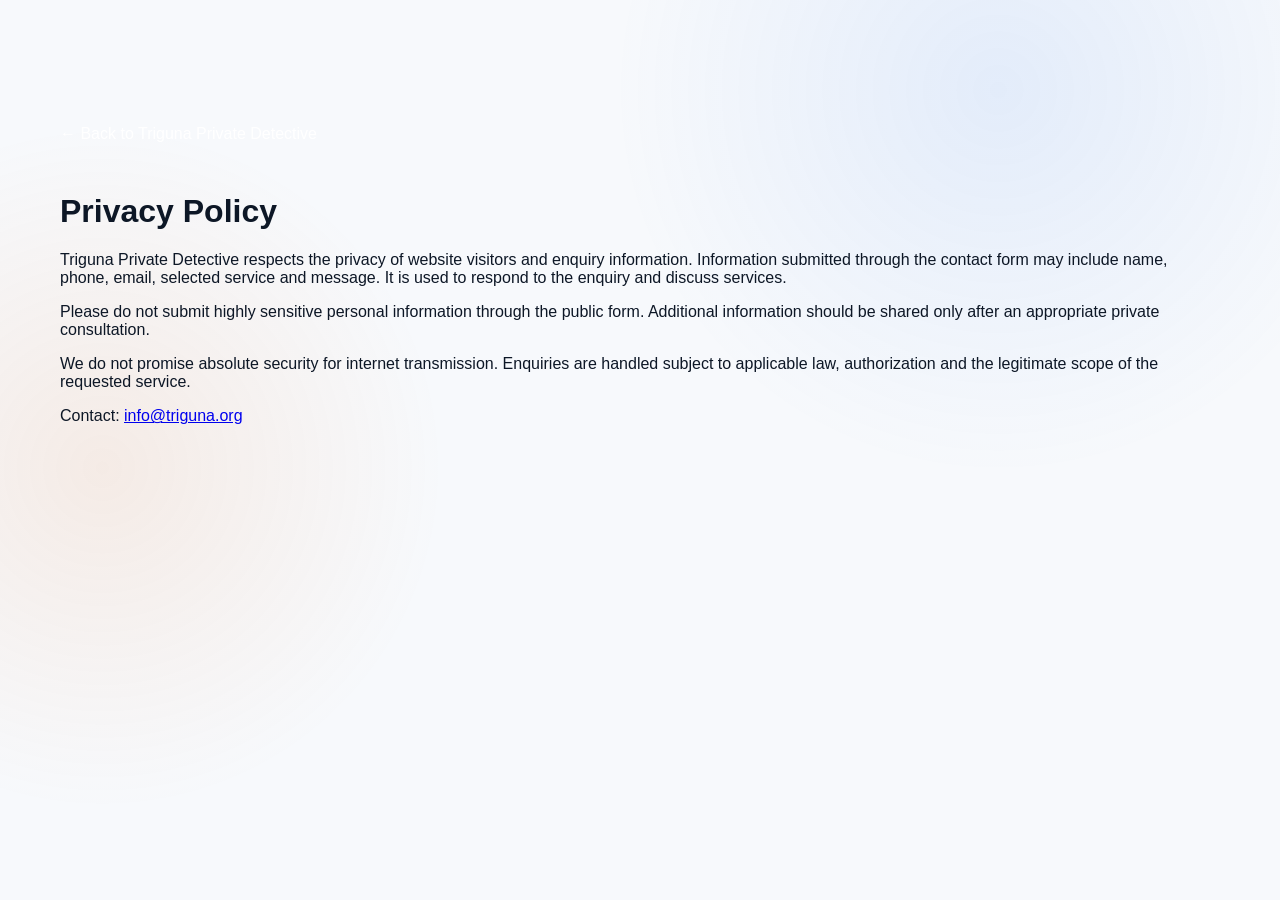
==== commit bc3fdb32: "Rename brand to Triguna Private Detective" ====
--- a/privacy-policy.html
+++ b/privacy-policy.html
@@ -1 +1 @@
-<!doctype html><html lang="en"><head><meta charset="utf-8"><meta name="viewport" content="width=device-width,initial-scale=1"><title>Privacy Policy | TMC Private Detective Agency</title><link rel="stylesheet" href="styles.css"></head><body><main class="section"><div class="container"><a class="brand" href="index.html">← Back to TMC</a><h1 style="margin-top:50px">Privacy Policy</h1><p>TMC Private Detective Agency (Triguna) respects the privacy of website visitors and enquiry information. Information submitted through the contact form may include name, phone, email, selected service and message. It is used to respond to the enquiry and discuss services.</p><p>Please do not submit highly sensitive personal information through the public form. Additional information should be shared only after an appropriate private consultation.</p><p>We do not promise absolute security for internet transmission. Enquiries are handled subject to applicable law, authorization and the legitimate scope of the requested service.</p><p>Contact: <a href="mailto:info@triguna.org">info@triguna.org</a></p></div></main></body></html>+<!doctype html><html lang="en"><head><meta charset="utf-8"><meta name="viewport" content="width=device-width,initial-scale=1"><title>Privacy Policy | Triguna Private Detective</title><link rel="stylesheet" href="styles.css"></head><body><main class="section"><div class="container"><a class="brand" href="index.html">← Back to Triguna Private Detective</a><h1 style="margin-top:50px">Privacy Policy</h1><p>Triguna Private Detective respects the privacy of website visitors and enquiry information. Information submitted through the contact form may include name, phone, email, selected service and message. It is used to respond to the enquiry and discuss services.</p><p>Please do not submit highly sensitive personal information through the public form. Additional information should be shared only after an appropriate private consultation.</p><p>We do not promise absolute security for internet transmission. Enquiries are handled subject to applicable law, authorization and the legitimate scope of the requested service.</p><p>Contact: <a href="mailto:info@triguna.org">info@triguna.org</a></p></div></main></body></html>
--- a/styles.css
+++ b/styles.css
@@ -1,4 +1,4 @@
-*{box-sizing:border-box}html{scroll-behavior:smooth}body{margin:0;background:#f7f9fc;color:#0d1726;font-family:"DM Sans",sans-serif;overflow-x:hidden}body:before{content:"";position:fixed;inset:0;background:radial-gradient(circle at 75% 12%,rgba(125,92,255,.10),transparent 30%),radial-gradient(circle at 15% 55%,rgba(0,213,255,.06),transparent 28%);pointer-events:none;z-index:-2}.noise{position:fixed;inset:0;opacity:.025;pointer-events:none;z-index:100;background-image:url("data:image/svg+xml,%3Csvg viewBox='0 0 180 180' xmlns='http://www.w3.org/2000/svg'%3E%3Cfilter id='n'%3E%3CfeTurbulence type='fractalNoise' baseFrequency='.9' numOctaves='4' stitchTiles='stitch'/%3E%3C/filter%3E%3Crect width='100%25' height='100%25' filter='url(%23n)' opacity='.5'/%3E%3C/svg%3E")}.container{width:min(1160px,calc(100% - 48px));margin:auto}.site-header{position:fixed;top:0;left:0;right:0;z-index:50;background:rgba(7,8,13,.64);backdrop-filter:blur(18px);border-bottom:1px solid rgba(255,255,255,.07)}.nav-wrap{height:82px;display:flex;align-items:center;justify-content:space-between}.brand{display:flex;align-items:center;gap:11px;color:#ffffff;text-decoration:none}.brand-mark{width:40px;height:40px;border:1px solid rgba(255,255,255,.2);border-radius:12px;display:flex;align-items:center;justify-content:center;font-family:Manrope;font-size:11px;font-weight:800;letter-spacing:-2px;position:relative;box-shadow:inset 0 0 20px rgba(255,255,255,.04),0 8px 30px rgba(0,0,0,.2)}.brand-mark i{position:absolute;width:2px;height:28px;background:#1f6feb;transform:rotate(22deg);opacity:.9}.brand-mark b{font-size:9px;color:#1f6feb;margin-left:1px}.brand-text{display:flex;flex-direction:column}.brand-text strong{font:800 17px/1 Manrope;letter-spacing:.04em}.brand-text small{font-size:7px;letter-spacing:.18em;color:#6b7788;margin-top:5px}.nav{display:flex;align-items:center;gap:28px}.nav a{color:#596779;text-decoration:none;font-size:13px;font-weight:600;transition:.25s}.nav a:hover{color:#ffffff}.nav .nav-cta{color:#ffffff;border:1px solid rgba(255,255,255,.16);padding:11px 17px;border-radius:10px;background:rgba(255,255,255,.06)}.menu-toggle{display:none;background:none;border:0}.hero{min-height:850px;position:relative;display:flex;align-items:center;padding:120px 0 80px;overflow:hidden}.grid-lines{position:absolute;inset:0;opacity:.18;background-image:linear-gradient(rgba(255,255,255,.045) 1px,transparent 1px),linear-gradient(90deg,rgba(255,255,255,.045) 1px,transparent 1px);background-size:90px 90px;mask-image:linear-gradient(to bottom,black,transparent 85%)}.hero-grid{display:grid;grid-template-columns:1.05fr .95fr;align-items:center;gap:50px;position:relative;z-index:2}.eyebrow{font-size:10px;letter-spacing:.2em;color:#647184;font-weight:700}.pulse{display:inline-block;width:7px;height:7px;border-radius:50%;background:#9d7cff;box-shadow:0 0 0 5px rgba(157,124,255,.1);margin-right:9px}.hero h1{font:800 clamp(58px,7vw,96px)/.93 Manrope;margin:25px 0;color:#ffffff;letter-spacing:-.065em}.hero h1 em,.section-head h2 em,.about-copy h2 em,.cta-box h2 em{font-style:normal;background:linear-gradient(100deg,#ffffff,#1f6feb 45%,#11a8c8);-webkit-background-clip:text;background-clip:text;color:transparent}.dot{color:#1f6feb}.hero-lead{max-width:580px;color:#5d6b7c;font-size:18px;line-height:1.7}.hero-actions{display:flex;gap:12px;flex-wrap:wrap;margin:32px 0}.btn{display:inline-flex;align-items:center;justify-content:center;gap:15px;padding:15px 20px;border-radius:12px;text-decoration:none;font-weight:700;font-size:13px;border:1px solid transparent;cursor:pointer}.btn span{font-size:18px}.btn-primary{background:#ffffff;color:#ffffff;box-shadow:0 15px 40px rgba(255,255,255,.10)}.btn-primary:hover{transform:translateY(-2px);box-shadow:0 20px 50px rgba(255,255,255,.16)}.btn-ghost{color:#ffffff;border-color:rgba(255,255,255,.14);background:rgba(255,255,255,.035)}.trust-row{display:flex;gap:30px;margin-top:50px}.trust-row div{display:flex;flex-direction:column;gap:6px}.trust-row strong{font:700 18px Manrope}.trust-row span{font-size:10px;color:#697789}.hero-visual{height:520px;display:grid;place-items:center}.scene{width:470px;height:470px;position:relative;perspective:1000px}.ring{position:absolute;inset:50%;border:1px solid rgba(167,139,250,.28);border-radius:50%;transform-style:preserve-3d}.ring-a{width:390px;height:390px;margin:-195px;transform:rotateX(68deg) rotateZ(16deg);box-shadow:0 0 80px rgba(120,91,255,.10);animation:spin 18s linear infinite}.ring-b{width:310px;height:310px;margin:-155px;transform:rotateY(68deg) rotateZ(-25deg);border-color:rgba(105,225,255,.2);animation:spin 14s linear infinite reverse}.glass-card{background:linear-gradient(145deg,rgba(255,255,255,.11),rgba(255,255,255,.025));border:1px solid rgba(255,255,255,.17);box-shadow:0 35px 80px rgba(0,0,0,.45),inset 0 1px rgba(255,255,255,.12);backdrop-filter:blur(20px)}.main-card{position:absolute;width:300px;height:360px;left:85px;top:55px;border-radius:28px;padding:20px;transform:rotateY(-14deg) rotateX(8deg) rotateZ(2deg);animation:float 6s ease-in-out infinite}.card-top{display:flex;align-items:center;gap:7px;color:#888995;font-size:8px;letter-spacing:.16em}.mini-dot{width:6px;height:6px;border-radius:50%;background:#1f6feb}.case-code{margin-left:auto}.lens{height:190px;margin:27px 0 22px;border-radius:20px;background:radial-gradient(circle at 50% 48%,rgba(167,139,250,.25),transparent 23%),radial-gradient(circle at 50% 50%,#10131d 0 34%,#0f1724 35% 54%,#151822 55% 56%,#0b0d12 57%);position:relative;overflow:hidden;box-shadow:inset 0 0 50px #000}.lens:before{content:"";position:absolute;inset:20%;border:1px solid rgba(167,139,250,.35);border-radius:50%;box-shadow:0 0 50px rgba(167,139,250,.12)}.lens-core{position:absolute;width:50px;height:50px;border-radius:50%;left:calc(50% - 25px);top:calc(50% - 25px);background:radial-gradient(circle,#b9a4ff 0 3%,#312553 4% 25%,#111b2b 55%);box-shadow:0 0 35px #8b70ff55}.scan{position:absolute;height:1px;left:0;right:0;top:46%;background:linear-gradient(90deg,transparent,#9e86ff,transparent);animation:scan 2.6s ease-in-out infinite}.signal{height:30px;display:flex;align-items:end;gap:5px}.signal span{width:8px;border-radius:5px 5px 1px 1px;background:#8e75ff44}.signal span:nth-child(1){height:10px}.signal span:nth-child(2){height:18px}.signal span:nth-child(3){height:27px;background:#1f6feb}.signal span:nth-child(4){height:20px}.signal span:nth-child(5){height:13px}.card-meta{display:flex;justify-content:space-between;margin-top:20px}.card-meta div{display:flex;flex-direction:column;gap:5px}.card-meta small{font-size:7px;color:#778493;letter-spacing:.14em}.card-meta strong{font-size:10px;letter-spacing:.08em}.float-tag{position:absolute;padding:11px 13px;border:1px solid rgba(255,255,255,.13);background:rgba(12,13,20,.72);backdrop-filter:blur(15px);border-radius:10px;font-size:8px;letter-spacing:.15em;box-shadow:0 15px 30px #0004}.float-tag b{color:#1f6feb;margin-left:7px}.tag-one{top:70px;right:0}.tag-two{bottom:110px;left:0}.tag-three{bottom:45px;right:15px}.hero-orb{position:absolute;border-radius:50%;filter:blur(70px);opacity:.16}.orb-one{width:300px;height:300px;background:#1f6feb;top:140px;right:10%}.orb-two{width:240px;height:240px;background:#11a8c8;bottom:30px;left:-100px}.scroll-note{position:absolute;bottom:25px;left:50%;transform:translateX(-50%);font-size:8px;letter-spacing:.22em;color:#718094}.scroll-note span{margin-left:8px;color:#aaa}.ticker{border-block:1px solid rgba(255,255,255,.06);overflow:hidden;white-space:nowrap;padding:17px 0;color:#6a7788;font-size:10px;letter-spacing:.2em}.ticker-track{display:flex;gap:24px;width:max-content;animation:ticker 35s linear infinite}.ticker i{color:#8f78ff;font-style:normal}.section{padding:125px 0}.section-head{display:grid;grid-template-columns:1.2fr .8fr;gap:60px;align-items:end;margin-bottom:55px}.section-head h2,.about-copy h2{font:800 clamp(40px,5vw,66px)/1 Manrope;letter-spacing:-.055em;margin:18px 0 0}.section-head>p{color:#647184;line-height:1.8;max-width:420px;margin:0 0 5px}.services-grid{display:grid;grid-template-columns:repeat(3,1fr);gap:14px}.service-card{min-height:255px;padding:27px;border:1px solid rgba(255,255,255,.08);background:linear-gradient(145deg,rgba(255,255,255,.055),rgba(255,255,255,.018));border-radius:18px;position:relative;overflow:hidden;transition:.35s}.service-card:before{content:"";position:absolute;width:160px;height:160px;border-radius:50%;right:-80px;top:-80px;background:#1f6feb1a;filter:blur(5px);transition:.4s}.service-card:hover{transform:translateY(-7px);border-color:#1f6feb44;box-shadow:0 25px 60px #0005}.service-card:hover:before{transform:scale(1.8)}.service-number{position:absolute;top:22px;right:25px;color:#a1acb9;font:700 10px Manrope}.service-icon{width:39px;height:39px;border-radius:11px;border:1px solid #1f6feb33;display:grid;place-items:center;color:#1f6feb;background:#1f6feb0d;font-size:17px;margin-bottom:35px}.service-card h3{font:700 18px Manrope;margin:0 0 10px}.service-card p{font-size:12px;line-height:1.7;color:#657386;margin:0 0 22px}.service-card a{font-size:11px;color:#1f6feb;text-decoration:none}.service-card a span{margin-left:6px}.process-section{background:linear-gradient(180deg,transparent,#ffffff,transparent)}.process-line{display:grid;grid-template-columns:repeat(4,1fr);border-top:1px solid rgba(255,255,255,.1)}.process-step{padding:30px 22px 20px 0;position:relative}.process-step:before{content:"";position:absolute;width:7px;height:7px;border-radius:50%;background:#1f6feb;top:-4px;box-shadow:0 0 0 7px #1f6feb12}.process-step span{font:700 11px Manrope;color:#777985}.process-step h3{font:700 22px Manrope;margin:35px 0 8px}.process-step p{color:#7e8089;font-size:13px;line-height:1.65;max-width:220px}.about-grid{display:grid;grid-template-columns:.85fr 1.15fr;gap:100px;align-items:center}.about-visual{height:430px;display:grid;place-items:center;perspective:900px}.cube{width:180px;height:180px;position:relative;transform-style:preserve-3d;transform:rotateX(-18deg) rotateY(30deg) rotateZ(-5deg);animation:cube 12s linear infinite}.face{position:absolute;width:180px;height:180px;display:grid;place-items:center;font:800 25px Manrope;letter-spacing:.08em;background:linear-gradient(145deg,#e9eef5,#090a0e);border:1px solid #1f6feb44;box-shadow:inset 0 0 45px #1f6feb08}.front{transform:translateZ(90px)}.back{transform:rotateY(180deg) translateZ(90px)}.right{transform:rotateY(90deg) translateZ(90px)}.left{transform:rotateY(-90deg) translateZ(90px)}.top{transform:rotateX(90deg) translateZ(90px)}.bottom{transform:rotateX(-90deg) translateZ(90px)}.about-copy .large{font-size:16px;line-height:1.8;color:#999aa5;max-width:650px}.feature-list{margin-top:38px;border-top:1px solid #ffffff10}.feature-list div{display:grid;grid-template-columns:50px 1fr;gap:15px;padding:20px 0;border-bottom:1px solid #ffffff10}.feature-list b{color:#1f6feb;font-size:11px}.feature-list span{font-size:12px;color:#657386;line-height:1.6}.feature-list strong{display:block;color:#172033;margin-bottom:3px}.cta-box{border:1px solid rgba(255,255,255,.1);border-radius:25px;padding:55px 60px;display:flex;align-items:center;justify-content:space-between;gap:30px;background:radial-gradient(circle at 85% 50%,#1f6feb13,transparent 35%),linear-gradient(135deg,#eef3f8,#f2f5f8);box-shadow:0 30px 80px #0005}.cta-box h2{font:800 clamp(35px,4vw,54px)/1 Manrope;letter-spacing:-.05em;margin:16px 0 0}.contact-grid{display:grid;grid-template-columns:.72fr 1.28fr;gap:20px}.contact-info{border:1px solid #ffffff0d;border-radius:20px;padding:10px;background:#ffffff}.contact-item{display:flex;gap:16px;align-items:center;padding:22px 17px;border-bottom:1px solid #ffffff0a;text-decoration:none;color:#ffffff}.contact-item:last-child{border-bottom:0}.contact-icon{width:42px;height:42px;border:1px solid #1f6feb2e;background:#1f6feb09;color:#1f6feb;border-radius:12px;display:grid;place-items:center}.contact-item small{display:block;color:#778493;font-size:8px;letter-spacing:.17em;margin-bottom:5px}.contact-item strong{font-size:13px;line-height:1.5}.contact-form{border:1px solid #ffffff0d;border-radius:20px;padding:28px;background:#ffffff}.form-row{display:grid;grid-template-columns:1fr 1fr;gap:15px}label{font-size:10px;color:#777985;display:block;margin-bottom:15px;letter-spacing:.03em}input,select,textarea{width:100%;margin-top:8px;border:1px solid #ffffff10;background:#f7f9fc;color:#eee;border-radius:10px;padding:13px 14px;outline:none;font:13px "DM Sans"}input:focus,select:focus,textarea:focus{border-color:#1f6feb66;box-shadow:0 0 0 3px #1f6feb0a}select{appearance:auto}textarea{resize:vertical}.form-bottom{display:flex;align-items:center;justify-content:space-between;gap:20px}.check{display:flex;align-items:flex-start;gap:8px;font-size:9px;line-height:1.5;color:#778493;max-width:300px}.check input{width:auto;margin:1px 0}.form-note{font-size:10px;color:#778493}.form-note a{color:#1f6feb}.map-wrap{margin-top:20px;min-height:330px;border:1px solid #ffffff0d;border-radius:20px;overflow:hidden;position:relative;background:#ffffff}.map-wrap iframe{width:100%;height:330px;border:0;filter:grayscale(1) invert(.92) hue-rotate(180deg) brightness(.75) contrast(1.15)}.map-copy{position:absolute;z-index:2;left:25px;top:25px;padding:22px;background:#ffffffdd;backdrop-filter:blur(14px);border:1px solid #ffffff14;border-radius:15px;max-width:280px;box-shadow:0 20px 50px #0007}.map-copy h3{font:700 22px Manrope;line-height:1.15;margin:13px 0}.map-copy p{font-size:10px;color:#777985}.map-copy a{font-size:10px;color:#1f6feb;text-decoration:none}.footer{padding:70px 0 25px;border-top:1px solid #ffffff0a;background:#eef2f6}.footer-grid{display:grid;grid-template-columns:2fr 1fr 1fr;gap:50px}.footer p{max-width:330px;color:#6b7788;font-size:11px;line-height:1.7;margin-top:18px}.footer-grid>div:not(:first-child){display:flex;flex-direction:column;gap:10px}.footer-grid small{color:#6b7788;font-size:8px;letter-spacing:.18em;margin-bottom:6px}.footer-grid a:not(.brand){color:#667587;text-decoration:none;font-size:11px}.footer-bottom{border-top:1px solid #ffffff0a;margin-top:50px;padding-top:20px;display:flex;justify-content:space-between;gap:30px;color:#738092;font-size:8px;line-height:1.5}.chat-launcher{position:fixed;right:24px;bottom:24px;width:60px;height:60px;border:1px solid #ffffff22;border-radius:18px;background:linear-gradient(145deg,#1f6feb,#1757b8);color:#ffffff;z-index:80;box-shadow:0 18px 45px #0008;cursor:pointer;font-size:23px}.chat-launcher i{position:absolute;right:-3px;top:-4px;width:17px;height:17px;border-radius:50%;background:#ffffff;color:#17131f;font:700 9px/17px "DM Sans";font-style:normal}.chatbot{position:fixed;right:24px;bottom:96px;width:350px;height:480px;background:#ffffff;border:1px solid #ffffff16;border-radius:20px;z-index:79;box-shadow:0 30px 90px #000b;display:none;overflow:hidden}.chatbot.open{display:flex;flex-direction:column;animation:pop .25s ease}.chat-head{padding:17px 18px;display:flex;justify-content:space-between;align-items:center;border-bottom:1px solid #ffffff0d;background:#eef3f8}.chat-head strong{display:block;font:700 13px Manrope}.chat-head small{font-size:9px;color:#6f717c}.chat-head button{background:none;border:0;color:#777985;font-size:23px;cursor:pointer}.chat-messages{padding:17px;flex:1;overflow:auto;display:flex;flex-direction:column;gap:10px}.bot-msg,.user-msg{max-width:85%;padding:10px 12px;border-radius:12px;font-size:11px;line-height:1.55}.bot-msg{background:#e9eef5;color:#c7c8d0;align-self:flex-start}.user-msg{background:#1f6feb;color:#ffffff;align-self:flex-end}.chat-quick{display:flex;gap:6px;padding:0 12px 10px;overflow:auto}.chat-quick button{white-space:nowrap;background:#ffffff07;border:1px solid #ffffff10;color:#9d9eaa;border-radius:20px;padding:7px 9px;font-size:9px;cursor:pointer}.chatbot form{display:flex;border-top:1px solid #ffffff0d;padding:10px;gap:7px}.chatbot form input{margin:0}.chatbot form button{width:42px;border:0;border-radius:10px;background:#1f6feb;color:#08080d;font-weight:800}.reveal{opacity:0;transform:translateY(25px);transition:opacity .7s ease,transform .7s ease}.reveal.visible{opacity:1;transform:none}@keyframes float{0%,100%{transform:rotateY(-14deg) rotateX(8deg) rotateZ(2deg) translateY(0)}50%{transform:rotateY(-10deg) rotateX(5deg) rotateZ(1deg) translateY(-12px)}}@keyframes spin{to{transform:rotateX(68deg) rotateZ(376deg)}}@keyframes scan{0%,100%{top:25%;opacity:0}20%{opacity:1}50%{top:80%;opacity:.6}80%{opacity:1}}@keyframes cube{to{transform:rotateX(342deg) rotateY(390deg) rotateZ(355deg)}}@keyframes ticker{to{transform:translateX(-50%)}}@keyframes pop{from{opacity:0;transform:translateY(10px) scale(.97)}to{opacity:1;transform:none}}@media(max-width:900px){.nav{gap:15px}.hero-grid{grid-template-columns:1fr}.hero{min-height:auto;padding-top:145px}.hero-visual{height:480px}.section-head{grid-template-columns:1fr;gap:15px}.services-grid{grid-template-columns:1fr 1fr}.about-grid{grid-template-columns:1fr;gap:30px}.about-visual{height:330px}.contact-grid{grid-template-columns:1fr}.process-line{grid-template-columns:1fr 1fr}.footer-grid{grid-template-columns:1fr 1fr}.footer-grid>div:first-child{grid-column:1/-1}}@media(max-width:650px){.container{width:min(100% - 30px,1160px)}.nav{display:none;position:absolute;top:81px;left:15px;right:15px;padding:18px;background:#ffffff;border:1px solid #ffffff12;border-radius:15px;flex-direction:column;align-items:stretch}.nav.open{display:flex}.nav a{padding:8px}.menu-toggle{display:flex;flex-direction:column;gap:5px}.menu-toggle span{width:24px;height:1px;background:#172033}.hero h1{font-size:58px}.hero-lead{font-size:15px}.trust-row{gap:14px;flex-wrap:wrap}.trust-row div{min-width:90px}.scene{transform:scale(.75);transform-origin:center}.hero-visual{height:390px}.services-grid{grid-template-columns:1fr}.process-line{grid-template-columns:1fr}.cta-box{padding:35px 25px;flex-direction:column;align-items:flex-start}.form-row{grid-template-columns:1fr}.form-bottom{align-items:flex-start;flex-direction:column}.footer-grid{grid-template-columns:1fr}.footer-bottom{flex-direction:column}.chatbot{right:12px;left:12px;width:auto;bottom:88px}.chat-launcher{right:15px;bottom:15px}.map-copy{right:15px;left:15px;max-width:none}.map-wrap iframe{height:390px}.map-wrap{min-height:390px}}
+*{box-sizing:border-box}html{scroll-behavior:smooth}body{margin:0;background:#f7f9fc;color:#0d1726;font-family:"DM Sans",sans-serif;overflow-x:hidden}body:before{content:"";position:fixed;inset:0;background:radial-gradient(circle at 75% 12%,rgba(125,92,255,.10),transparent 30%),radial-gradient(circle at 15% 55%,rgba(0,213,255,.06),transparent 28%);pointer-events:none;z-index:-2}.noise{position:fixed;inset:0;opacity:.025;pointer-events:none;z-index:100;background-image:url("data:image/svg+xml,%3Csvg viewBox='0 0 180 180' xmlns='http://www.w3.org/2000/svg'%3E%3Cfilter id='n'%3E%3CfeTurbulence type='fractalNoise' baseFrequency='.9' numOctaves='4' stitchTiles='stitch'/%3E%3C/filter%3E%3Crect width='100%25' height='100%25' filter='url(%23n)' opacity='.5'/%3E%3C/svg%3E")}.container{width:min(1160px,calc(100% - 48px));margin:auto}.site-header{position:fixed;top:0;left:0;right:0;z-index:50;background:rgba(7,8,13,.64);backdrop-filter:blur(18px);border-bottom:1px solid rgba(255,255,255,.07)}.nav-wrap{height:82px;display:flex;align-items:center;justify-content:space-between}.brand{display:flex;align-items:center;gap:11px;color:#ffffff;text-decoration:none}.brand-mark{width:40px;height:40px;border:1px solid rgba(255,255,255,.2);border-radius:12px;display:flex;align-items:center;justify-content:center;font-family:Manrope;font-size:11px;font-weight:800;letter-spacing:-2px;position:relative;box-shadow:inset 0 0 20px rgba(255,255,255,.04),0 8px 30px rgba(0,0,0,.2)}.brand-mark i{position:absolute;width:2px;height:28px;background:#1f6feb;transform:rotate(22deg);opacity:.9}.brand-mark b{font-size:9px;color:#1f6feb;margin-left:1px}.brand-text{display:flex;flex-direction:column}.brand-text strong{font:800 17px/1 Manrope;letter-spacing:.04em}.brand-text small{font-size:7px;letter-spacing:.18em;color:#6b7788;margin-top:5px}.nav{display:flex;align-items:center;gap:28px}.nav a{color:#596779;text-decoration:none;font-size:13px;font-weight:600;transition:.25s}.nav a:hover{color:#ffffff}.nav .nav-cta{color:#ffffff;border:1px solid rgba(255,255,255,.16);padding:11px 17px;border-radius:10px;background:rgba(255,255,255,.06)}.menu-toggle{display:none;background:none;border:0}.hero{min-height:850px;position:relative;display:flex;align-items:center;padding:120px 0 80px;overflow:hidden}.grid-lines{position:absolute;inset:0;opacity:.18;background-image:linear-gradient(rgba(255,255,255,.045) 1px,transparent 1px),linear-gradient(90deg,rgba(255,255,255,.045) 1px,transparent 1px);background-size:90px 90px;mask-image:linear-gradient(to bottom,black,transparent 85%)}.hero-grid{display:grid;grid-template-columns:1.05fr .95fr;align-items:center;gap:50px;position:relative;z-index:2}.eyebrow{font-size:10px;letter-spacing:.2em;color:#647184;font-weight:700}.pulse{display:inline-block;width:7px;height:7px;border-radius:50%;background:#9d7cff;box-shadow:0 0 0 5px rgba(157,124,255,.1);margin-right:9px}.hero h1{font:800 clamp(58px,7vw,96px)/.93 Manrope;margin:25px 0;color:#ffffff;letter-spacing:-.065em}.hero h1 em,.section-head h2 em,.about-copy h2 em,.cta-box h2 em{font-style:normal;background:linear-gradient(100deg,#ffffff,#1f6feb 45%,#11a8c8);-webkit-background-clip:text;background-clip:text;color:transparent}.dot{color:#1f6feb}.hero-lead{max-width:580px;color:#5d6b7c;font-size:18px;line-height:1.7}.hero-actions{display:flex;gap:12px;flex-wrap:wrap;margin:32px 0}.btn{display:inline-flex;align-items:center;justify-content:center;gap:15px;padding:15px 20px;border-radius:12px;text-decoration:none;font-weight:700;font-size:13px;border:1px solid transparent;cursor:pointer}.btn span{font-size:18px}.btn-primary{background:#ffffff;color:#ffffff;box-shadow:0 15px 40px rgba(255,255,255,.10)}.btn-primary:hover{transform:translateY(-2px);box-shadow:0 20px 50px rgba(255,255,255,.16)}.btn-ghost{color:#ffffff;border-color:rgba(255,255,255,.14);background:rgba(255,255,255,.035)}.trust-row{display:flex;gap:30px;margin-top:50px}.trust-row div{display:flex;flex-direction:column;gap:6px}.trust-row strong{font:700 18px Manrope}.trust-row span{font-size:10px;color:#697789}.hero-visual{height:520px;display:grid;place-items:center}.scene{width:470px;height:470px;position:relative;perspective:1000px}.ring{position:absolute;inset:50%;border:1px solid rgba(167,139,250,.28);border-radius:50%;transform-style:preserve-3d}.ring-a{width:390px;height:390px;margin:-195px;transform:rotateX(68deg) rotateZ(16deg);box-shadow:0 0 80px rgba(120,91,255,.10);animation:spin 18s linear infinite}.ring-b{width:310px;height:310px;margin:-155px;transform:rotateY(68deg) rotateZ(-25deg);border-color:rgba(105,225,255,.2);animation:spin 14s linear infinite reverse}.glass-card{background:linear-gradient(145deg,rgba(255,255,255,.11),rgba(255,255,255,.025));border:1px solid rgba(255,255,255,.17);box-shadow:0 35px 80px rgba(0,0,0,.45),inset 0 1px rgba(255,255,255,.12);backdrop-filter:blur(20px)}.main-card{position:absolute;width:300px;height:360px;left:85px;top:55px;border-radius:28px;padding:20px;transform:rotateY(-14deg) rotateX(8deg) rotateZ(2deg);animation:float 6s ease-in-out infinite}.card-top{display:flex;align-items:center;gap:7px;color:#888995;font-size:8px;letter-spacing:.16em}.mini-dot{width:6px;height:6px;border-radius:50%;background:#1f6feb}.case-code{margin-left:auto}.lens{height:190px;margin:27px 0 22px;border-radius:20px;background:radial-gradient(circle at 50% 48%,rgba(167,139,250,.25),transparent 23%),radial-gradient(circle at 50% 50%,#10131d 0 34%,#0f1724 35% 54%,#151822 55% 56%,#0b0d12 57%);position:relative;overflow:hidden;box-shadow:inset 0 0 50px #000}.lens:before{content:"";position:absolute;inset:20%;border:1px solid rgba(167,139,250,.35);border-radius:50%;box-shadow:0 0 50px rgba(167,139,250,.12)}.lens-core{position:absolute;width:50px;height:50px;border-radius:50%;left:calc(50% - 25px);top:calc(50% - 25px);background:radial-gradient(circle,#b9a4ff 0 3%,#312553 4% 25%,#111b2b 55%);box-shadow:0 0 35px #8b70ff55}.scan{position:absolute;height:1px;left:0;right:0;top:46%;background:linear-gradient(90deg,transparent,#9e86ff,transparent);animation:scan 2.6s ease-in-out infinite}.signal{height:30px;display:flex;align-items:end;gap:5px}.signal span{width:8px;border-radius:5px 5px 1px 1px;background:#8e75ff44}.signal span:nth-child(1){height:10px}.signal span:nth-child(2){height:18px}.signal span:nth-child(3){height:27px;background:#1f6feb}.signal span:nth-child(4){height:20px}.signal span:nth-child(5){height:13px}.card-meta{display:flex;justify-content:space-between;margin-top:20px}.card-meta div{display:flex;flex-direction:column;gap:5px}.card-meta small{font-size:7px;color:#778493;letter-spacing:.14em}.card-meta strong{font-size:10px;letter-spacing:.08em}.float-tag{position:absolute;padding:11px 13px;border:1px solid rgba(255,255,255,.13);background:rgba(12,13,20,.72);backdrop-filter:blur(15px);border-radius:10px;font-size:8px;letter-spacing:.15em;box-shadow:0 15px 30px #0004}.float-tag b{color:#1f6feb;margin-left:7px}.tag-one{top:70px;right:0}.tag-two{bottom:110px;left:0}.tag-three{bottom:45px;right:15px}.hero-orb{position:absolute;border-radius:50%;filter:blur(70px);opacity:.16}.orb-one{width:300px;height:300px;background:#1f6feb;top:140px;right:10%}.orb-two{width:240px;height:240px;background:#11a8c8;bottom:30px;left:-100px}.scroll-note{position:absolute;bottom:25px;left:50%;transform:translateX(-50%);font-size:8px;letter-spacing:.22em;color:#718094}.scroll-note span{margin-left:8px;color:#aaa}.ticker{border-block:1px solid rgba(255,255,255,.06);overflow:hidden;white-space:nowrap;padding:17px 0;color:#6a7788;font-size:10px;letter-spacing:.2em}.ticker-track{display:flex;gap:24px;width:max-content;animation:ticker 35s linear infinite}.ticker i{color:#8f78ff;font-style:normal}.section{padding:125px 0}.section-head{display:grid;grid-template-columns:1.2fr .8fr;gap:60px;align-items:end;margin-bottom:55px}.section-head h2,.about-copy h2{font:800 clamp(40px,5vw,66px)/1 Manrope;letter-spacing:-.055em;margin:18px 0 0}.section-head>p{color:#647184;line-height:1.8;max-width:420px;margin:0 0 5px}.services-grid{display:grid;grid-template-columns:repeat(3,1fr);gap:14px}.service-card{min-height:255px;padding:27px;border:1px solid rgba(255,255,255,.08);background:linear-gradient(145deg,rgba(255,255,255,.055),rgba(255,255,255,.018));border-radius:18px;position:relative;overflow:hidden;transition:.35s}.service-card:before{content:"";position:absolute;width:160px;height:160px;border-radius:50%;right:-80px;top:-80px;background:#1f6feb1a;filter:blur(5px);transition:.4s}.service-card:hover{transform:translateY(-7px);border-color:#1f6feb44;box-shadow:0 25px 60px #0005}.service-card:hover:before{transform:scale(1.8)}.service-number{position:absolute;top:22px;right:25px;color:#a1acb9;font:700 10px Manrope}.service-icon{width:39px;height:39px;border-radius:11px;border:1px solid #1f6feb33;display:grid;place-items:center;color:#1f6feb;background:#1f6feb0d;font-size:17px;margin-bottom:35px}.service-card h3{font:700 18px Manrope;margin:0 0 10px}.service-card p{font-size:12px;line-height:1.7;color:#657386;margin:0 0 22px}.service-card a{font-size:11px;color:#1f6feb;text-decoration:none}.service-card a span{margin-left:6px}.process-section{background:linear-gradient(180deg,transparent,#ffffff,transparent)}.process-line{display:grid;grid-template-columns:repeat(4,1fr);border-top:1px solid rgba(255,255,255,.1)}.process-step{padding:30px 22px 20px 0;position:relative}.process-step:before{content:"";position:absolute;width:7px;height:7px;border-radius:50%;background:#1f6feb;top:-4px;box-shadow:0 0 0 7px #1f6feb12}.process-step span{font:700 11px Manrope;color:#777985}.process-step h3{font:700 22px Manrope;margin:35px 0 8px}.process-step p{color:#7e8089;font-size:13px;line-height:1.65;max-width:220px}.about-grid{display:grid;grid-template-columns:.85fr 1.15fr;gap:100px;align-items:center}.about-visual{height:430px;display:grid;place-items:center;perspective:900px}.cube{width:180px;height:180px;position:relative;transform-style:preserve-3d;transform:rotateX(-18deg) rotateY(30deg) rotateZ(-5deg);animation:cube 12s linear infinite}.face{position:absolute;width:180px;height:180px;display:grid;place-items:center;font:800 25px Manrope;letter-spacing:.08em;background:linear-gradient(145deg,#e9eef5,#090a0e);border:1px solid #1f6feb44;box-shadow:inset 0 0 45px #1f6feb08}.front{transform:translateZ(90px)}.back{transform:rotateY(180deg) translateZ(90px)}.right{transform:rotateY(90deg) translateZ(90px)}.left{transform:rotateY(-90deg) translateZ(90px)}.top{transform:rotateX(90deg) translateZ(90px)}.bottom{transform:rotateX(-90deg) translateZ(90px)}.about-copy .large{font-size:16px;line-height:1.8;color:#999aa5;max-width:650px}.feature-list{margin-top:38px;border-top:1px solid #ffffff10}.feature-list div{display:grid;grid-template-columns:50px 1fr;gap:15px;padding:20px 0;border-bottom:1px solid #ffffff10}.feature-list b{color:#1f6feb;font-size:11px}.feature-list span{font-size:12px;color:#657386;line-height:1.6}.feature-list strong{display:block;color:#172033;margin-bottom:3px}.cta-box{border:1px solid rgba(255,255,255,.1);border-radius:25px;padding:55px 60px;display:flex;align-items:center;justify-content:space-between;gap:30px;background:radial-gradient(circle at 85% 50%,#1f6feb13,transparent 35%),linear-gradient(135deg,#eef3f8,#f2f5f8);box-shadow:0 30px 80px #0005}.cta-box h2{font:800 clamp(35px,4vw,54px)/1 Manrope;letter-spacing:-.05em;margin:16px 0 0}.contact-grid{display:grid;grid-template-columns:.72fr 1.28fr;gap:20px}.contact-info{border:1px solid #ffffff0d;border-radius:20px;padding:10px;background:#ffffff}.contact-item{display:flex;gap:16px;align-items:center;padding:22px 17px;border-bottom:1px solid #ffffff0a;text-decoration:none;color:#ffffff}.contact-item:last-child{border-bottom:0}.contact-icon{width:42px;height:42px;border:1px solid #1f6feb2e;background:#1f6feb09;color:#1f6feb;border-radius:12px;display:grid;place-items:center}.contact-item small{display:block;color:#778493;font-size:8px;letter-spacing:.17em;margin-bottom:5px}.contact-item strong{font-size:13px;line-height:1.5}.contact-form{border:1px solid #ffffff0d;border-radius:20px;padding:28px;background:#ffffff}.form-row{display:grid;grid-template-columns:1fr 1fr;gap:15px}label{font-size:10px;color:#777985;display:block;margin-bottom:15px;letter-spacing:.03em}input,select,textarea{width:100%;margin-top:8px;border:1px solid #ffffff10;background:#f7f9fc;color:#eee;border-radius:10px;padding:13px 14px;outline:none;font:13px "DM Sans"}input:focus,select:focus,textarea:focus{border-color:#1f6feb66;box-shadow:0 0 0 3px #1f6feb0a}select{appearance:auto}textarea{resize:vertical}.form-bottom{display:flex;align-items:center;justify-content:space-between;gap:20px}.check{display:flex;align-items:flex-start;gap:8px;font-size:9px;line-height:1.5;color:#778493;max-width:300px}.check input{width:auto;margin:1px 0}.form-note{font-size:10px;color:#778493}.form-note a{color:#1f6feb}.footer{padding:70px 0 25px;border-top:1px solid #ffffff0a;background:#eef2f6}.footer-grid{display:grid;grid-template-columns:2fr 1fr 1fr;gap:50px}.footer p{max-width:330px;color:#6b7788;font-size:11px;line-height:1.7;margin-top:18px}.footer-grid>div:not(:first-child){display:flex;flex-direction:column;gap:10px}.footer-grid small{color:#6b7788;font-size:8px;letter-spacing:.18em;margin-bottom:6px}.footer-grid a:not(.brand){color:#667587;text-decoration:none;font-size:11px}.footer-bottom{border-top:1px solid #ffffff0a;margin-top:50px;padding-top:20px;display:flex;justify-content:space-between;gap:30px;color:#738092;font-size:8px;line-height:1.5}.chat-launcher{position:fixed;right:24px;bottom:24px;width:60px;height:60px;border:1px solid #ffffff22;border-radius:18px;background:linear-gradient(145deg,#1f6feb,#1757b8);color:#ffffff;z-index:80;box-shadow:0 18px 45px #0008;cursor:pointer;font-size:23px}.chat-launcher i{position:absolute;right:-3px;top:-4px;width:17px;height:17px;border-radius:50%;background:#ffffff;color:#17131f;font:700 9px/17px "DM Sans";font-style:normal}.chatbot{position:fixed;right:24px;bottom:96px;width:350px;height:480px;background:#ffffff;border:1px solid #ffffff16;border-radius:20px;z-index:79;box-shadow:0 30px 90px #000b;display:none;overflow:hidden}.chatbot.open{display:flex;flex-direction:column;animation:pop .25s ease}.chat-head{padding:17px 18px;display:flex;justify-content:space-between;align-items:center;border-bottom:1px solid #ffffff0d;background:#eef3f8}.chat-head strong{display:block;font:700 13px Manrope}.chat-head small{font-size:9px;color:#6f717c}.chat-head button{background:none;border:0;color:#777985;font-size:23px;cursor:pointer}.chat-messages{padding:17px;flex:1;overflow:auto;display:flex;flex-direction:column;gap:10px}.bot-msg,.user-msg{max-width:85%;padding:10px 12px;border-radius:12px;font-size:11px;line-height:1.55}.bot-msg{background:#e9eef5;color:#c7c8d0;align-self:flex-start}.user-msg{background:#1f6feb;color:#ffffff;align-self:flex-end}.chat-quick{display:flex;gap:6px;padding:0 12px 10px;overflow:auto}.chat-quick button{white-space:nowrap;background:#ffffff07;border:1px solid #ffffff10;color:#9d9eaa;border-radius:20px;padding:7px 9px;font-size:9px;cursor:pointer}.chatbot form{display:flex;border-top:1px solid #ffffff0d;padding:10px;gap:7px}.chatbot form input{margin:0}.chatbot form button{width:42px;border:0;border-radius:10px;background:#1f6feb;color:#08080d;font-weight:800}.reveal{opacity:0;transform:translateY(25px);transition:opacity .7s ease,transform .7s ease}.reveal.visible{opacity:1;transform:none}@keyframes float{0%,100%{transform:rotateY(-14deg) rotateX(8deg) rotateZ(2deg) translateY(0)}50%{transform:rotateY(-10deg) rotateX(5deg) rotateZ(1deg) translateY(-12px)}}@keyframes spin{to{transform:rotateX(68deg) rotateZ(376deg)}}@keyframes scan{0%,100%{top:25%;opacity:0}20%{opacity:1}50%{top:80%;opacity:.6}80%{opacity:1}}@keyframes cube{to{transform:rotateX(342deg) rotateY(390deg) rotateZ(355deg)}}@keyframes ticker{to{transform:translateX(-50%)}}@keyframes pop{from{opacity:0;transform:translateY(10px) scale(.97)}to{opacity:1;transform:none}}@media(max-width:900px){.nav{gap:15px}.hero-grid{grid-template-columns:1fr}.hero{min-height:auto;padding-top:145px}.hero-visual{height:480px}.section-head{grid-template-columns:1fr;gap:15px}.services-grid{grid-template-columns:1fr 1fr}.about-grid{grid-template-columns:1fr;gap:30px}.about-visual{height:330px}.contact-grid{grid-template-columns:1fr}.process-line{grid-template-columns:1fr 1fr}.footer-grid{grid-template-columns:1fr 1fr}.footer-grid>div:first-child{grid-column:1/-1}}@media(max-width:650px){.container{width:min(100% - 30px,1160px)}.nav{display:none;position:absolute;top:81px;left:15px;right:15px;padding:18px;background:#ffffff;border:1px solid #ffffff12;border-radius:15px;flex-direction:column;align-items:stretch}.nav.open{display:flex}.nav a{padding:8px}.menu-toggle{display:flex;flex-direction:column;gap:5px}.menu-toggle span{width:24px;height:1px;background:#172033}.hero h1{font-size:58px}.hero-lead{font-size:15px}.trust-row{gap:14px;flex-wrap:wrap}.trust-row div{min-width:90px}.scene{transform:scale(.75);transform-origin:center}.hero-visual{height:390px}.services-grid{grid-template-columns:1fr}.process-line{grid-template-columns:1fr}.cta-box{padding:35px 25px;flex-direction:column;align-items:flex-start}.form-row{grid-template-columns:1fr}.form-bottom{align-items:flex-start;flex-direction:column}.footer-grid{grid-template-columns:1fr}.footer-bottom{flex-direction:column}.chatbot{right:12px;left:12px;width:auto;bottom:88px}.chat-launcher{right:15px;bottom:15px}}
 
 /* Triguna-inspired corporate palette */
 body{background:#f7f9fc;color:#0d1726}
@@ -24,9 +24,11 @@
 .about-visual .face{background:linear-gradient(145deg,#f3f7fb,#dfe8f1);border-color:rgba(31,111,235,.20);box-shadow:inset 0 0 45px rgba(31,111,235,.05)}
 .cta-box{border-color:rgba(13,23,38,.09);background:radial-gradient(circle at 85% 50%,rgba(31,111,235,.10),transparent 35%),linear-gradient(135deg,#ffffff,#eef4f9);box-shadow:0 30px 80px rgba(20,45,80,.10)}
 .contact-info,.contact-form{border-color:rgba(13,23,38,.09);background:#fff}
+.contact-item{color:#172033;border-bottom-color:rgba(13,23,38,.10)}
+.contact-item strong{color:#172033}
 input,select,textarea{background:#f7f9fc;border-color:rgba(13,23,38,.10);color:#172033}
-.map-wrap{border-color:rgba(13,23,38,.09);background:#eef3f8}
-.map-copy{background:rgba(255,255,255,.94);border-color:rgba(13,23,38,.10);box-shadow:0 20px 50px rgba(13,23,38,.14)}
+
+
 .footer{background:#0c1726;border-top-color:rgba(255,255,255,.08)}
 .footer p,.footer-grid a:not(.brand){color:#a6b2c0}.footer-grid small{color:#7f8d9d}.footer-bottom{border-color:rgba(255,255,255,.10);color:#8290a0}
 .chatbot{background:#fff;border-color:rgba(13,23,38,.12);box-shadow:0 30px 90px rgba(13,23,38,.24)}
@@ -45,12 +47,18 @@
 .local-card a{font-size:11px;color:#1f6feb;text-decoration:none}
 .keyword-cloud{display:flex;gap:8px;flex-wrap:wrap;margin-top:25px}
 .keyword-cloud span{font-size:9px;color:#667587;background:#fff;border:1px solid rgba(13,23,38,.08);border-radius:999px;padding:8px 11px}
-.faq-grid{display:grid;grid-template-columns:1fr 1fr;gap:12px}
-.faq-item{border:1px solid rgba(13,23,38,.08);background:#fff;border-radius:15px;padding:18px 20px}
-.faq-item summary{cursor:pointer;font:700 14px Manrope;color:#172033}
-.faq-item p{font-size:12px;line-height:1.7;color:#657386;margin:15px 0 0}
+.faq-section .section-head{margin-bottom:28px}
+.faq-slider-controls{display:flex;justify-content:flex-end;gap:8px;margin:0 0 18px}
+.faq-slider-button{width:40px;height:40px;border:1px solid rgba(13,23,38,.12);border-radius:12px;background:#fff;color:#172033;font-size:20px;cursor:pointer;transition:.2s}
+.faq-slider-button:hover{background:var(--accent-orange);border-color:var(--accent-orange);color:#fff}
+.faq-grid{display:flex;gap:20px;overflow-x:auto;padding:2px 2px 20px;scroll-behavior:smooth;scrollbar-width:none;-ms-overflow-style:none}
+.faq-grid::-webkit-scrollbar{display:none}
+.faq-item{flex:0 0 calc((100% - 20px)/2);min-height:200px;border:1px solid rgba(13,23,38,.08);background:#fff;border-radius:15px;padding:26px;box-sizing:border-box}
+.faq-item h3{font:700 17px/1.4 Manrope;color:#172033;margin:0}
+.faq-item p{font-size:13px;line-height:1.7;color:#657386;margin:15px 0 0}
 .footer-bottom a{color:#9fb0c3;text-decoration:none}
-@media(max-width:900px){.local-grid{grid-template-columns:1fr}.faq-grid{grid-template-columns:1fr}}
+@media(max-width:900px){.local-grid{grid-template-columns:1fr}.faq-item{flex-basis:calc((100% - 20px)/2)}}
+@media(max-width:600px){.faq-section .section-head{margin-bottom:22px}.faq-slider-controls{margin-bottom:14px}.faq-item{flex-basis:88%;min-height:0;padding:22px}.faq-grid{gap:14px;padding-bottom:16px}}
 
 /* Warm orange accents: reserved for actions and important moments. */
 :root{--accent-orange:#e87522;--accent-orange-dark:#c9580d;--accent-orange-soft:rgba(232,117,34,.12)}
@@ -63,7 +71,7 @@
 .btn-primary:hover,.nav .nav-cta:hover{background:linear-gradient(135deg,#f08a36,#c4510b);box-shadow:0 18px 35px rgba(201,88,13,.26)}
 .service-icon,.contact-icon{color:var(--accent-orange);border-color:rgba(232,117,34,.30);background:var(--accent-orange-soft)}
 .service-card:before{background:rgba(232,117,34,.08)}.service-card:hover{border-color:rgba(232,117,34,.35)}
-.service-card a,.local-card a,.map-copy a,.form-note a{color:var(--accent-orange-dark)}
+.service-card a,.local-card a,.form-note a{color:var(--accent-orange-dark)}
 .process-step:before{background:var(--accent-orange);box-shadow:0 0 0 7px var(--accent-orange-soft)}
 .cta-box{background:radial-gradient(circle at 85% 50%,rgba(232,117,34,.15),transparent 35%),linear-gradient(135deg,#fff,#f8f1ea)}
 .chat-launcher{background:linear-gradient(145deg,var(--accent-orange),var(--accent-orange-dark))}
@@ -71,12 +79,12 @@
 .local-note h3{margin:0 0 9px;font:700 20px Manrope;color:#172033}.local-note p{max-width:900px;margin:0;color:#657386;font-size:13px;line-height:1.8}
 
 /* Generated editorial photography, framed to retain a clean and readable layout. */
-.hero-photo{position:absolute;inset:18px;width:calc(100% - 36px);height:calc(100% - 36px);object-fit:cover;object-position:center;border-radius:30px;opacity:.92;filter:saturate(.88) contrast(1.03);box-shadow:0 28px 70px rgba(21,55,92,.20)}
+.hero-photo{position:absolute;inset:18px;width:calc(100% - 36px);height:calc(100% - 36px);object-fit:cover;object-position:center;border:7px solid #fff;border-radius:30px;opacity:.92;filter:saturate(.88) contrast(1.03);box-shadow:0 28px 70px rgba(21,55,92,.20)}
 .scene:after{content:"";position:absolute;inset:18px;border-radius:30px;background:linear-gradient(135deg,rgba(15,41,73,.08),transparent 48%,rgba(232,117,34,.13));pointer-events:none}
 .scene .ring,.scene .main-card,.scene .float-tag{z-index:1}.scene .main-card{background:rgba(255,255,255,.89);box-shadow:0 25px 55px rgba(13,38,68,.24),inset 0 1px rgba(255,255,255,.9)}
 .about-photo-frame{width:min(100%,390px);height:390px;position:relative;overflow:hidden;border-radius:24px;border:8px solid #fff;box-shadow:0 25px 55px rgba(22,52,86,.16)}
 .about-photo-frame:after{content:"";position:absolute;inset:0;background:linear-gradient(145deg,rgba(25,87,154,.10),transparent 50%,rgba(232,117,34,.14));pointer-events:none}.about-photo-frame img{width:100%;height:100%;object-fit:cover;display:block}.photo-caption{position:absolute;z-index:1;left:16px;right:16px;bottom:16px;padding:12px 14px;border-radius:10px;background:rgba(12,36,64,.88);color:#fff;font:700 10px Manrope;letter-spacing:.13em;backdrop-filter:blur(10px)}.photo-caption span{color:#f59a43;margin-right:8px}
-@media(max-width:650px){.hero-photo{inset:10px;width:calc(100% - 20px);height:calc(100% - 20px)}.scene:after{inset:10px}.about-photo-frame{height:310px}}
+@media(max-width:650px){.hero-photo{inset:10px;width:calc(100% - 20px);height:calc(100% - 20px);border-width:5px}.scene:after{inset:10px}.about-photo-frame{height:310px}}
 
 /* The hero image is now the sole focal point, without the old dashboard overlay. */
 .scene .ring,.scene .main-card,.scene .float-tag{display:none}
@@ -89,9 +97,20 @@
 
 body.modal-open{overflow:hidden}.success-modal{position:fixed;inset:0;z-index:120;display:none;align-items:center;justify-content:center;padding:20px}.success-modal.open{display:flex}.success-modal__backdrop{position:absolute;inset:0;background:rgba(7,24,45,.64);backdrop-filter:blur(7px)}.success-modal__card{position:relative;z-index:1;width:min(100%,440px);padding:44px 38px 36px;text-align:center;border:1px solid rgba(255,255,255,.65);border-radius:24px;background:linear-gradient(145deg,#fff,#f4f8fc);box-shadow:0 28px 80px rgba(5,24,50,.34);animation:modal-in .25s ease}.success-modal__close{position:absolute;top:14px;right:17px;border:0;background:transparent;color:#5f6e80;font-size:26px;cursor:pointer}.success-modal__icon{display:grid;place-items:center;width:64px;height:64px;margin:0 auto 20px;border-radius:50%;background:linear-gradient(135deg,#1b6dbc,#10457d);box-shadow:0 10px 25px rgba(16,69,125,.22);color:#fff;font-size:29px;font-weight:800}.success-modal h2{margin:14px 0 10px;font:800 38px/1 Manrope;color:#102b4b;letter-spacing:-.04em}.success-modal p{margin:0 auto 26px;max-width:315px;color:#667587;font-size:14px;line-height:1.7}.success-modal .btn{min-width:140px}@keyframes modal-in{from{opacity:0;transform:translateY(12px) scale(.96)}to{opacity:1;transform:none}}
 
-/* Refined TMC monogram and wordmark. */
+/* Refined Triguna Private Detective monogram and wordmark. */
 .site-header .brand{gap:13px;transition:transform .25s ease}.site-header .brand:hover{transform:translateY(-1px)}
 .site-header .brand-mark{width:48px;height:48px;overflow:hidden;border-radius:15px;border:1px solid rgba(255,255,255,.30);background:linear-gradient(145deg,rgba(72,144,211,.44),rgba(8,35,69,.72));box-shadow:inset 0 1px rgba(255,255,255,.18),0 10px 24px rgba(1,18,40,.22)}
 .site-header .brand-mark:before{content:"";position:absolute;width:70px;height:70px;border:1px solid rgba(255,255,255,.16);border-radius:50%;left:-31px;bottom:-39px}.site-header .brand-mark span{position:relative;z-index:1;font:800 13px/1 Manrope;letter-spacing:-.12em}.site-header .brand-mark span:first-child{margin-right:-2px}.site-header .brand-mark i{z-index:2;width:3px;height:34px;border-radius:3px;background:linear-gradient(#ffad5e,#df6210);box-shadow:0 0 12px rgba(240,122,34,.45);transform:rotate(23deg)}.site-header .brand-mark b{position:relative;z-index:1;font:800 10px Manrope;color:#fff;margin-left:-1px}
 .site-header .brand-text strong{font:800 24px/.9 Manrope;letter-spacing:.025em;text-shadow:0 2px 12px rgba(0,0,0,.16)}.site-header .brand-text small{margin-top:6px;font:700 8px/1.1 "DM Sans";letter-spacing:.20em;color:rgba(255,255,255,.72)}
 @media(max-width:650px){.site-header .brand-mark{width:42px;height:42px;border-radius:13px}.site-header .brand-text strong{font-size:21px}.site-header .brand-text small{font-size:6.5px;letter-spacing:.16em}}
+
+/* Responsive layout safeguards for phones, tablets, laptops and wide displays. */
+img,iframe{max-width:100%}
+.hero-copy,.section-head>*,.contact-grid>*,.about-grid>*,.footer-grid>*,.form-row>*{min-width:0}
+@media(min-width:1500px){.container{width:min(1320px,calc(100% - 80px))}.hero{min-height:900px}.section{padding-block:145px}}
+@media(max-width:1100px){.container{width:min(100% - 40px,960px)}.hero-grid{gap:28px}.scene{transform:scale(.88);transform-origin:center}.hero-visual{height:460px}.about-grid{gap:55px}.section-head{gap:35px}.footer-grid{gap:30px}}
+@media(max-width:760px){.container{width:min(100% - 32px,680px)}.nav-wrap{height:72px}.site-header .brand-mark{width:42px;height:42px}.site-header .brand-text strong{font-size:21px}.menu-toggle{display:flex;align-items:center;justify-content:center;width:44px;height:44px;padding:0;border-radius:10px}.nav{top:71px;left:16px;right:16px;gap:2px;padding:12px;box-shadow:0 18px 40px rgba(4,25,52,.24)}.nav a{padding:11px 12px}.nav .nav-cta{text-align:center;margin-top:5px}.hero{padding:112px 0 48px;min-height:0}.hero-grid{grid-template-columns:1fr;gap:4px}.hero-copy{text-align:center}.hero-actions,.trust-row{justify-content:center}.hero-lead{margin-inline:auto}.hero-visual{height:380px;margin-top:4px}.scene{transform:scale(.72)}.section{padding-block:78px}.section-head{margin-bottom:36px}.section-head h2,.about-copy h2{font-size:clamp(34px,10vw,52px)}.services-grid{grid-template-columns:repeat(2,minmax(0,1fr))}.service-card{min-height:230px;padding:22px}.service-icon{margin-bottom:26px}.about-grid{grid-template-columns:1fr;gap:28px}.about-visual{height:auto}.about-photo-frame{width:min(100%,440px);height:360px}.process-line{grid-template-columns:repeat(2,minmax(0,1fr))}.contact-grid{grid-template-columns:1fr}.contact-info,.contact-form{border-radius:16px}.footer-grid{grid-template-columns:1.5fr 1fr}.footer-grid>div:first-child{grid-column:1/-1}}
+@media(max-width:480px){.container{width:calc(100% - 28px)}.site-header .brand{gap:9px}.site-header .brand-mark{width:38px;height:38px;border-radius:12px}.site-header .brand-text strong{font-size:19px}.site-header .brand-text small{font-size:6px;letter-spacing:.12em}.hero{padding-top:100px}.hero h1{font-size:clamp(42px,14vw,58px);margin:18px 0}.eyebrow{font-size:8px;letter-spacing:.14em}.hero-lead{font-size:14px;line-height:1.65}.hero-actions{margin:24px 0;gap:10px}.hero-actions .btn,.form-bottom .btn{width:100%;min-height:50px}.btn{padding:14px 16px}.trust-row{margin-top:30px;gap:10px}.trust-row div{min-width:calc(50% - 8px)}.trust-row strong{font-size:16px}.hero-visual{height:295px}.scene{transform:scale(.55)}.scroll-note{display:none}.section{padding-block:62px}.section-head h2,.about-copy h2{font-size:clamp(32px,10vw,42px)}.section-head>p{font-size:14px}.services-grid,.process-line,.footer-grid{grid-template-columns:1fr}.service-card{min-height:0;padding:22px}.cta-box{padding:30px 22px;border-radius:18px}.cta-box .btn{width:100%}.about-photo-frame{height:280px;border-width:5px}.feature-list div{grid-template-columns:35px 1fr;gap:10px}.contact-info{padding:5px}.contact-item{padding:18px 12px;gap:12px}.contact-item strong{font-size:12px;overflow-wrap:anywhere}.contact-form{padding:20px 16px}.form-row{grid-template-columns:1fr;gap:0}.form-bottom{gap:14px}.check{max-width:none}.footer{padding-top:52px}.footer-bottom{margin-top:30px}.chat-launcher{width:54px;height:54px;border-radius:16px}.chatbot{bottom:78px;max-height:calc(100dvh - 100px)}.success-modal__card{padding:38px 22px 28px}.success-modal h2{font-size:32px}}
+@media(max-width:350px){.container{width:calc(100% - 20px)}.site-header .brand-text small{display:none}.hero h1{font-size:40px}.hero-visual{height:260px}.scene{transform:scale(.48)}.contact-icon{flex:0 0 38px;width:38px;height:38px}.contact-item{padding-inline:8px}}
+@media(max-height:560px) and (orientation:landscape){.hero{padding-top:95px}.hero-grid{grid-template-columns:1fr 1fr}.hero-visual{height:300px}.scene{transform:scale(.57)}.scroll-note{display:none}}
+@media(prefers-reduced-motion:reduce){html{scroll-behavior:auto}.ring,.main-card,.ticker-track{animation:none}.reveal{transition:none;opacity:1;transform:none}}
